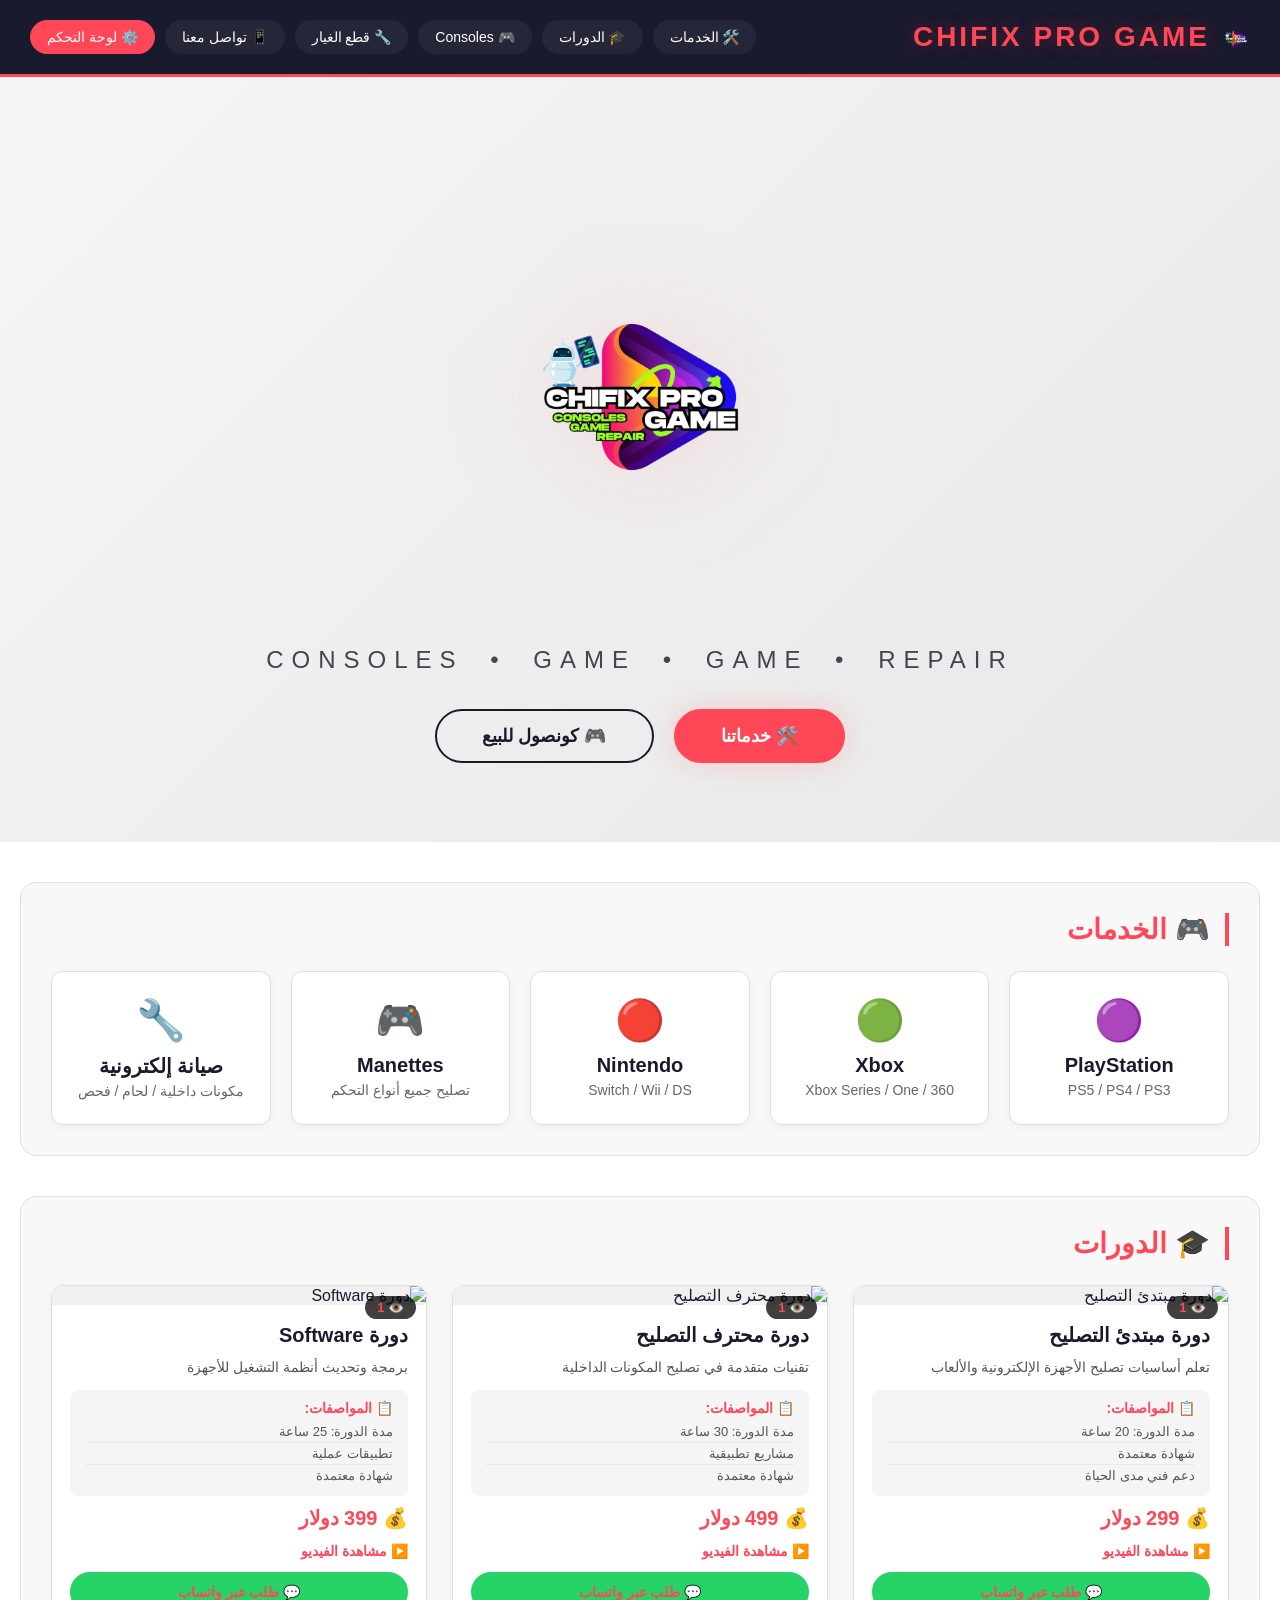
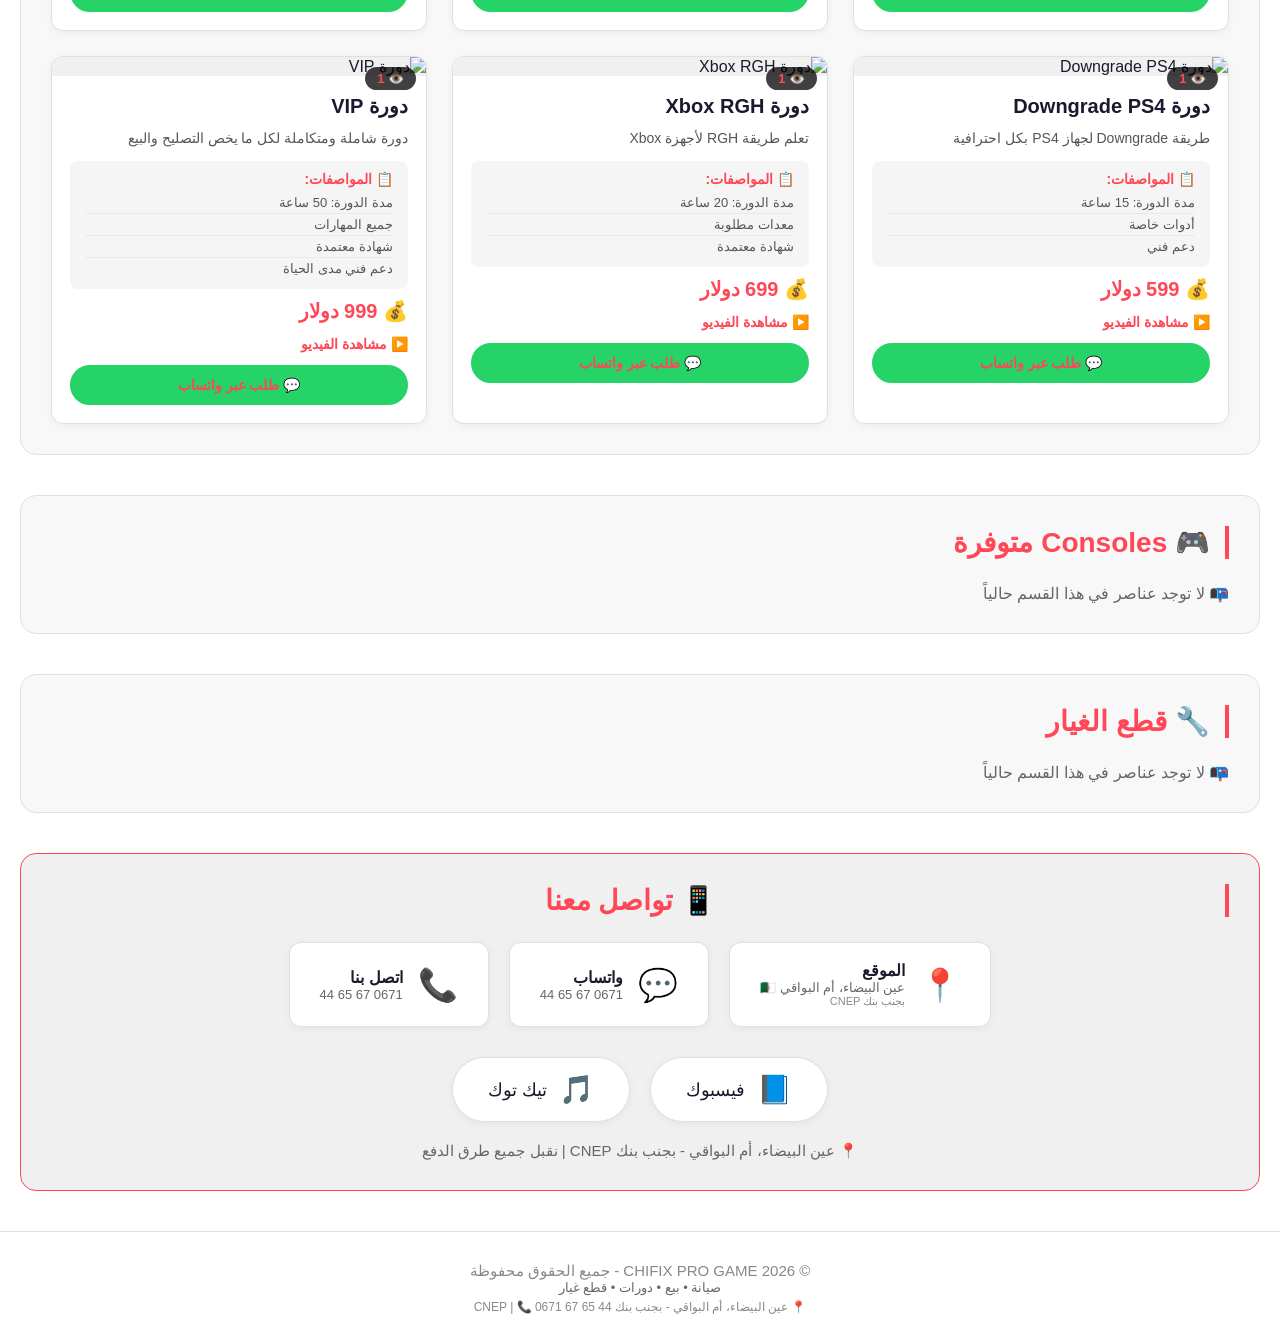
==== index.html @ ca653356 "Add files via upload" ====
<!DOCTYPE html>
<html lang="ar" dir="rtl">
<head>
    <meta charset="UTF-8" />
    <meta name="viewport" content="width=device-width, initial-scale=1.0" />
    <title>CHIFIX PRO GAME</title>
    <link rel="stylesheet" href="style.css" />
</head>
<body>

    <!-- ====== الهيدر ====== -->
    <header>
        <div class="header-container">
            <div class="logo">
                <img src="photo_2026-08-10_23-51-14.png" alt="CHIFIX PRO GAME" class="logo-img" />
                <span class="logo-text">CHIFIX PRO GAME</span>
            </div>
            <nav>
                <a href="#services">🛠️ الخدمات</a>
                <a href="#courses">🎓 الدورات</a>
                <a href="#consoles">🎮 Consoles</a>
                <a href="#parts">🔧 قطع الغيار</a>
                <a href="#contact">📱 تواصل معنا</a>
                <a href="admin.html" target="_blank">⚙️ لوحة التحكم</a>
            </nav>
        </div>
    </header>

    <!-- ====== قسم الهيرو (الشعار كبير في المنتصف) ====== -->
    <section class="hero">
        <div class="hero-overlay">
            <img src="photo_2026-08-10_23-51-14.png" alt="CHIFIX PRO GAME" class="hero-logo-large" />
            <p class="hero-subtitle">CONSOLES • GAME • GAME • REPAIR</p>
            <div class="hero-buttons">
                <a href="#services" class="hero-btn primary">🛠️ خدماتنا</a>
                <a href="#consoles" class="hero-btn secondary">🎮 كونصول للبيع</a>
            </div>
        </div>
    </section>

    <!-- ====== 🎮 الخدمات ====== -->
    <section id="services" class="section">
        <h2>🎮 الخدمات</h2>
        <div class="services-grid">
            <div class="service-card">
                <span class="icon">🟣</span>
                <h3>PlayStation</h3>
                <p>PS5 / PS4 / PS3</p>
            </div>
            <div class="service-card">
                <span class="icon">🟢</span>
                <h3>Xbox</h3>
                <p>Xbox Series / One / 360</p>
            </div>
            <div class="service-card">
                <span class="icon">🔴</span>
                <h3>Nintendo</h3>
                <p>Switch / Wii / DS</p>
            </div>
            <div class="service-card">
                <span class="icon">🎮</span>
                <h3>Manettes</h3>
                <p>تصليح جميع أنواع التحكم</p>
            </div>
            <div class="service-card">
                <span class="icon">🔧</span>
                <h3>صيانة إلكترونية</h3>
                <p>مكونات داخلية / لحام / فحص</p>
            </div>
        </div>
    </section>

    <!-- ====== 🎓 الدورات ====== -->
    <section id="courses" class="section">
        <h2>🎓 الدورات</h2>
        <div id="coursesContainer" class="card-grid"></div>
    </section>

    <!-- ====== 🎮 Consoles متوفرة ====== -->
    <section id="consoles" class="section">
        <h2>🎮 Consoles متوفرة</h2>
        <div id="consolesContainer" class="card-grid"></div>
    </section>

    <!-- ====== 🔧 قطع الغيار ====== -->
    <section id="parts" class="section">
        <h2>🔧 قطع الغيار</h2>
        <div id="partsContainer" class="card-grid"></div>
    </section>

    <!-- ====== 📱 تواصل معنا ====== -->
    <section id="contact" class="section contact-section">
        <h2>📱 تواصل معنا</h2>

        <div class="contact-info-grid">
            <a href="https://maps.google.com/maps?q=A%C3%AFn+Be%C3%AFda,+Oum+El+Bouaghi,+Algeria" target="_blank" class="contact-card">
                <span class="contact-icon">📍</span>
                <div>
                    <span style="font-weight:bold;">الموقع</span>
                    <span style="font-size:13px;color:#666;display:block;">عين البيضاء، أم البواقي 🇩🇿</span>
                    <span style="font-size:11px;color:#888;display:block;">بجنب بنك CNEP</span>
                </div>
            </a>

            <a href="https://wa.me/213671676544" target="_blank" class="contact-card whatsapp">
                <span class="contact-icon">💬</span>
                <div>
                    <span style="font-weight:bold;">واتساب</span>
                    <span style="font-size:13px;color:#666;display:block;">0671 67 65 44</span>
                </div>
            </a>

            <a href="tel:0671676544" class="contact-card phone">
                <span class="contact-icon">📞</span>
                <div>
                    <span style="font-weight:bold;">اتصل بنا</span>
                    <span style="font-size:13px;color:#666;display:block;">0671 67 65 44</span>
                </div>
            </a>
        </div>

        <div class="social-grid">
            <a href="https://www.facebook.com/share/198fqwXZd1/?mibextid=wwXIfr" target="_blank" class="social-card facebook">
                <span class="social-icon">📘</span>
                <span>فيسبوك</span>
            </a>
            <a href="https://www.tiktok.com/@chifixprogame" target="_blank" class="social-card tiktok">
                <span class="social-icon">🎵</span>
                <span>تيك توك</span>
            </a>
        </div>

        <p class="contact-note">📍 عين البيضاء، أم البواقي - بجنب بنك CNEP | نقبل جميع طرق الدفع</p>
    </section>

    <!-- ====== الفوتر ====== -->
    <footer>
        <p>© 2026 CHIFIX PRO GAME - جميع الحقوق محفوظة</p>
        <p style="color: #666; font-size: 13px;">صيانة • بيع • دورات • قطع غيار</p>
        <p style="color: #888; font-size: 12px; margin-top: 5px;">📍 عين البيضاء، أم البواقي - بجنب بنك CNEP | 📞 0671 67 65 44</p>
    </footer>

    <script src="script.js"></script>
    <script>
        window.onload = function() {
            addDefaultCourses();
            displayItems('course', 'coursesContainer');
            displayItems('console', 'consolesContainer');
            displayItems('part', 'partsContainer');
        };

        function addDefaultCourses() {
            const data = getData();
            const existingCourses = data.filter(item => item.type === 'course');
            if (existingCourses.length > 0) return;

            const defaultCourses = [
                {
                    id: Date.now() + 1,
                    type: 'course',
                    title: 'دورة مبتدئ التصليح',
                    description: 'تعلم أساسيات تصليح الأجهزة الإلكترونية والألعاب',
                    price: '299',
                    image: 'https://via.placeholder.com/300x200/252540/ff4757?text=مبتدئ+التصليح',
                    video: '#',
                    images: [],
                    specs: ['مدة الدورة: 20 ساعة', 'شهادة معتمدة', 'دعم فني مدى الحياة'],
                    views: 0
                },
                {
                    id: Date.now() + 2,
                    type: 'course',
                    title: 'دورة محترف التصليح',
                    description: 'تقنيات متقدمة في تصليح المكونات الداخلية',
                    price: '499',
                    image: 'https://via.placeholder.com/300x200/252540/ff4757?text=محترف+التصليح',
                    video: '#',
                    images: [],
                    specs: ['مدة الدورة: 30 ساعة', 'مشاريع تطبيقية', 'شهادة معتمدة'],
                    views: 0
                },
                {
                    id: Date.now() + 3,
                    type: 'course',
                    title: 'دورة Software',
                    description: 'برمجة وتحديث أنظمة التشغيل للأجهزة',
                    price: '399',
                    image: 'https://via.placeholder.com/300x200/252540/ff4757?text=Software',
                    video: '#',
                    images: [],
                    specs: ['مدة الدورة: 25 ساعة', 'تطبيقات عملية', 'شهادة معتمدة'],
                    views: 0
                },
                {
                    id: Date.now() + 4,
                    type: 'course',
                    title: 'دورة Downgrade PS4',
                    description: 'طريقة Downgrade لجهاز PS4 بكل احترافية',
                    price: '599',
                    image: 'https://via.placeholder.com/300x200/252540/ff4757?text=Downgrade+PS4',
                    video: '#',
                    images: [],
                    specs: ['مدة الدورة: 15 ساعة', 'أدوات خاصة', 'دعم فني'],
                    views: 0
                },
                {
                    id: Date.now() + 5,
                    type: 'course',
                    title: 'دورة Xbox RGH',
                    description: 'تعلم طريقة RGH لأجهزة Xbox',
                    price: '699',
                    image: 'https://via.placeholder.com/300x200/252540/ff4757?text=Xbox+RGH',
                    video: '#',
                    images: [],
                    specs: ['مدة الدورة: 20 ساعة', 'معدات مطلوبة', 'شهادة معتمدة'],
                    views: 0
                },
                {
                    id: Date.now() + 6,
                    type: 'course',
                    title: 'دورة VIP',
                    description: 'دورة شاملة ومتكاملة لكل ما يخص التصليح والبيع',
                    price: '999',
                    image: 'https://via.placeholder.com/300x200/252540/ff4757?text=VIP',
                    video: '#',
                    images: [],
                    specs: ['مدة الدورة: 50 ساعة', 'جميع المهارات', 'شهادة معتمدة', 'دعم فني مدى الحياة'],
                    views: 0
                }
            ];

            defaultCourses.forEach(course => {
                data.push(course);
            });
            saveData(data);
        }
    </script>

</body>
</html>
---- style.css ----
* {
    margin: 0;
    padding: 0;
    box-sizing: border-box;
    font-family: 'Segoe UI', Tahoma, Geneva, Verdana, sans-serif;
}

body {
    background: #ffffff;
    color: #1a1a2e;
}

/* ===== الهيدر ===== */
header {
    background: #1a1a2e;
    padding: 12px 30px;
    border-bottom: 3px solid #ff4757;
    position: sticky;
    top: 0;
    z-index: 1000;
}

.header-container {
    display: flex;
    justify-content: space-between;
    align-items: center;
    flex-wrap: wrap;
    max-width: 1400px;
    margin: 0 auto;
}

.logo {
    display: flex;
    align-items: center;
    gap: 12px;
}

.logo-img {
    height: 50px;
    width: auto;
    object-fit: contain;
    background: transparent;
}

.logo-text {
    font-size: 28px;
    font-weight: 900;
    color: #ff4757;
    text-shadow: 
        0 0 20px rgba(255, 71, 87, 0.3),
        0 0 40px rgba(255, 71, 87, 0.1);
    letter-spacing: 3px;
    transition: 0.3s;
}

.logo-text:hover {
    text-shadow: 
        0 0 30px rgba(255, 71, 87, 0.5),
        0 0 60px rgba(255, 71, 87, 0.2);
    transform: scale(1.05);
}

header nav {
    display: flex;
    gap: 10px;
    flex-wrap: wrap;
}

header nav a {
    color: #fff;
    text-decoration: none;
    padding: 8px 16px;
    border-radius: 30px;
    transition: 0.3s;
    font-size: 14px;
    background: rgba(255,255,255,0.05);
    border: 1px solid transparent;
}

header nav a:hover {
    background: #ff4757;
    transform: translateY(-2px);
    border-color: #ff4757;
    box-shadow: 0 0 20px rgba(255, 71, 87, 0.3);
}

header nav a:last-child {
    background: #ff4757;
    border: 1px solid #ff4757;
}

header nav a:last-child:hover {
    background: #e8354a;
    box-shadow: 0 0 30px rgba(255, 71, 87, 0.5);
}

/* ===== قسم الهيرو (الشعار كبير) ===== */
.hero {
    min-height: 85vh;
    background: linear-gradient(135deg, #f5f5f5, #e8e8e8);
    display: flex;
    align-items: center;
    justify-content: center;
    text-align: center;
    padding: 60px 20px;
}

.hero-overlay {
    max-width: 1000px;
    width: 100%;
}

/* ===== الشعار الكبير في المنتصف ===== */
.hero-logo-large {
    max-width: 70%;
    height: auto;
    max-height: 450px;
    object-fit: contain;
    background: transparent;
    filter: drop-shadow(0 0 60px rgba(255, 71, 87, 0.15));
    margin-bottom: 20px;
    transition: 0.3s;
}

.hero-logo-large:hover {
    transform: scale(1.02);
    filter: drop-shadow(0 0 80px rgba(255, 71, 87, 0.25));
}

.hero-subtitle {
    color: #1a1a2e;
    font-size: 24px;
    letter-spacing: 8px;
    margin: 15px 0 35px;
    opacity: 0.8;
    word-spacing: 12px;
}

.hero-buttons {
    display: flex;
    justify-content: center;
    gap: 20px;
    flex-wrap: wrap;
}

.hero-btn {
    padding: 14px 45px;
    border-radius: 50px;
    text-decoration: none;
    font-size: 18px;
    font-weight: bold;
    transition: 0.3s;
    display: inline-block;
}

.hero-btn.primary {
    background: #ff4757;
    color: #fff;
    border: 2px solid #ff4757;
    box-shadow: 0 0 30px rgba(255, 71, 87, 0.2);
}

.hero-btn.primary:hover {
    background: transparent;
    color: #ff4757;
    transform: scale(1.05);
    box-shadow: 0 0 50px rgba(255, 71, 87, 0.3);
}

.hero-btn.secondary {
    background: transparent;
    color: #1a1a2e;
    border: 2px solid #1a1a2e;
}

.hero-btn.secondary:hover {
    background: #1a1a2e;
    color: #fff;
    border-color: #1a1a2e;
    transform: scale(1.05);
}

/* ===== الأقسام ===== */
.section {
    margin: 40px 20px;
    padding: 30px;
    background: #f8f8f8;
    border-radius: 16px;
    border: 1px solid #e0e0e0;
}

.section h2 {
    color: #ff4757;
    font-size: 28px;
    margin-bottom: 25px;
    border-right: 4px solid #ff4757;
    padding-right: 15px;
}

/* ===== خدمات التصليح ===== */
.services-grid {
    display: grid;
    grid-template-columns: repeat(auto-fill, minmax(200px, 1fr));
    gap: 20px;
}

.service-card {
    background: #ffffff;
    padding: 25px 20px;
    text-align: center;
    border-radius: 12px;
    border: 1px solid #e0e0e0;
    transition: 0.3s;
    box-shadow: 0 2px 8px rgba(0,0,0,0.05);
}

.service-card:hover {
    transform: translateY(-5px);
    border-color: #ff4757;
    box-shadow: 0 8px 25px rgba(255, 71, 87, 0.12);
}

.service-card .icon {
    font-size: 40px;
    display: block;
    margin-bottom: 10px;
}

.service-card h3 {
    color: #1a1a2e;
    font-size: 20px;
    margin-bottom: 5px;
}

.service-card p {
    color: #666;
    font-size: 14px;
}

/* ===== بطاقات المنتجات ===== */
.card-grid {
    display: grid;
    grid-template-columns: repeat(auto-fill, minmax(280px, 1fr));
    gap: 25px;
}

.card {
    background: #ffffff;
    border-radius: 12px;
    overflow: hidden;
    transition: 0.3s;
    border: 1px solid #e0e0e0;
    box-shadow: 0 2px 8px rgba(0,0,0,0.05);
}

.card:hover {
    transform: translateY(-5px);
    box-shadow: 0 8px 30px rgba(255, 71, 87, 0.12);
    border-color: #ff4757;
}

.card .card-image {
    position: relative;
    background: #f0f0f0;
}

.card img {
    width: 100%;
    height: 220px;
    object-fit: cover;
}

.card .view-count {
    position: absolute;
    top: 10px;
    right: 10px;
    background: rgba(0,0,0,0.75);
    color: #ff4757;
    padding: 4px 12px;
    border-radius: 20px;
    font-size: 13px;
    font-weight: bold;
}

.thumbnails {
    display: flex;
    gap: 5px;
    padding: 10px;
    overflow-x: auto;
    background: rgba(0,0,0,0.05);
}

.thumbnails .thumb {
    width: 60px;
    height: 60px;
    object-fit: cover;
    border-radius: 6px;
    cursor: pointer;
    border: 2px solid transparent;
    transition: 0.3s;
    flex-shrink: 0;
}

.thumbnails .thumb:hover {
    border-color: #ff4757;
    transform: scale(1.05);
}

.card .content {
    padding: 18px;
}

.card .content h3 {
    color: #1a1a2e;
    font-size: 20px;
    margin-bottom: 8px;
}

.card .content .description {
    color: #555;
    font-size: 14px;
    line-height: 1.8;
    margin-bottom: 10px;
}

.specs {
    background: #f5f5f5;
    padding: 10px 15px;
    border-radius: 8px;
    margin: 10px 0;
}

.specs h4 {
    color: #ff4757;
    font-size: 14px;
    margin-bottom: 5px;
}

.specs ul {
    list-style: none;
    padding: 0;
    margin: 0;
}

.specs ul li {
    color: #555;
    font-size: 13px;
    padding: 3px 0;
    border-bottom: 1px solid rgba(0,0,0,0.05);
}

.specs ul li:last-child {
    border-bottom: none;
}

.card .content .price {
    color: #ff4757;
    font-size: 20px;
    font-weight: bold;
    display: block;
    margin: 8px 0;
}

.card .content .status {
    display: inline-block;
    padding: 4px 14px;
    border-radius: 20px;
    font-size: 13px;
    font-weight: bold;
}

.status.available {
    background: #d4edda;
    color: #155724;
}

.status.sold {
    background: #f8d7da;
    color: #721c24;
}

.card .content a {
    color: #ff4757;
    text-decoration: none;
    display: inline-block;
    margin-top: 5px;
    font-size: 14px;
}

.card .content a:hover {
    text-decoration: underline;
}

.video-link {
    display: inline-block;
    margin: 8px 0;
    color: #ff4757;
    text-decoration: none;
    font-size: 14px;
    font-weight: bold;
}

.video-link:hover {
    text-decoration: underline;
}

/* ===== زر واتساب ===== */
.whatsapp-btn {
    display: inline-block;
    margin-top: 12px;
    padding: 10px 20px;
    background: #25D366;
    color: #fff;
    border-radius: 30px;
    text-decoration: none;
    font-size: 14px;
    font-weight: bold;
    transition: 0.3s;
    border: 2px solid #25D366;
    width: 100%;
    text-align: center;
    box-sizing: border-box;
}

.whatsapp-btn:hover {
    background: transparent;
    color: #25D366;
    transform: scale(1.02);
    box-shadow: 0 0 30px rgba(37, 211, 102, 0.2);
}

/* ===== Lightbox ===== */
.lightbox-overlay {
    position: fixed;
    top: 0;
    left: 0;
    width: 100%;
    height: 100%;
    background: rgba(0,0,0,0.9);
    z-index: 9999;
    display: flex;
    align-items: center;
    justify-content: center;
    cursor: pointer;
    animation: fadeIn 0.3s;
}

.lightbox-overlay .lightbox-image {
    max-width: 90%;
    max-height: 90%;
    object-fit: contain;
    border-radius: 8px;
    box-shadow: 0 0 50px rgba(255,71,87,0.3);
}

.lightbox-overlay .close-lightbox {
    position: absolute;
    top: 20px;
    right: 30px;
    color: #fff;
    font-size: 40px;
    font-weight: bold;
    cursor: pointer;
    transition: 0.3s;
}

.lightbox-overlay .close-lightbox:hover {
    color: #ff4757;
    transform: rotate(90deg);
}

@keyframes fadeIn {
    from { opacity: 0; }
    to { opacity: 1; }
}

/* ===== قسم التواصل ===== */
.contact-section {
    background: #f0f0f0;
    text-align: center;
    border-color: #ff4757;
}

.contact-info-grid {
    display: flex;
    justify-content: center;
    gap: 20px;
    flex-wrap: wrap;
    margin-bottom: 30px;
}

.contact-card {
    background: #ffffff;
    padding: 18px 30px;
    border-radius: 12px;
    text-decoration: none;
    color: #1a1a2e;
    transition: 0.3s;
    border: 1px solid #e0e0e0;
    display: flex;
    align-items: center;
    gap: 15px;
    min-width: 200px;
    text-align: right;
    box-shadow: 0 2px 8px rgba(0,0,0,0.05);
}

.contact-card:hover {
    transform: translateY(-5px);
    border-color: #ff4757;
    box-shadow: 0 8px 25px rgba(255, 71, 87, 0.12);
}

.contact-card.whatsapp:hover {
    border-color: #25D366;
    box-shadow: 0 8px 25px rgba(37, 211, 102, 0.12);
}

.contact-card.phone:hover {
    border-color: #1DA1F2;
    box-shadow: 0 8px 25px rgba(29, 161, 242, 0.12);
}

.contact-icon {
    font-size: 32px;
}

.social-grid {
    display: flex;
    justify-content: center;
    gap: 20px;
    flex-wrap: wrap;
    margin: 20px 0;
}

.social-card {
    background: #ffffff;
    padding: 15px 35px;
    border-radius: 50px;
    text-decoration: none;
    color: #1a1a2e;
    transition: 0.3s;
    border: 1px solid #e0e0e0;
    display: flex;
    align-items: center;
    gap: 12px;
    font-size: 18px;
    box-shadow: 0 2px 8px rgba(0,0,0,0.05);
}

.social-card:hover {
    transform: translateY(-5px);
    border-color: #ff4757;
    box-shadow: 0 8px 25px rgba(255, 71, 87, 0.12);
}

.social-card.facebook:hover {
    border-color: #1877F2;
    box-shadow: 0 8px 25px rgba(24, 119, 242, 0.12);
}

.social-card.tiktok:hover {
    border-color: #00f2ea;
    box-shadow: 0 8px 25px rgba(0, 242, 234, 0.12);
}

.social-icon {
    font-size: 28px;
}

.contact-note {
    color: #666;
    font-size: 15px;
    margin-top: 20px;
}

/* ===== الفوتر ===== */
footer {
    text-align: center;
    padding: 30px 20px;
    border-top: 1px solid #e0e0e0;
    margin-top: 30px;
}

footer p {
    color: #888;
    font-size: 15px;
}

/* ===== استجابة للشاشات الصغيرة ===== */
@media (max-width: 768px) {
    .header-container {
        flex-direction: column;
        gap: 10px;
    }
    
    .logo-text {
        font-size: 20px;
        letter-spacing: 2px;
    }
    
    .logo-img {
        height: 35px;
    }
    
    .hero-logo-large {
        max-width: 95%;
        max-height: 250px;
    }
    
    .hero-subtitle {
        font-size: 16px;
        letter-spacing: 4px;
    }
    
    .hero-btn {
        padding: 12px 25px;
        font-size: 15px;
    }
    
    .section {
        margin: 20px 10px;
        padding: 20px 15px;
    }
    
    .section h2 {
        font-size: 22px;
    }
    
    .contact-info-grid {
        flex-direction: column;
        align-items: center;
    }
    
    .contact-card {
        width: 100%;
        max-width: 300px;
        justify-content: center;
    }
    
    .social-grid {
        flex-direction: column;
        align-items: center;
    }
    
    .social-card {
        width: 100%;
        max-width: 250px;
        justify-content: center;
    }

    .card-grid {
        grid-template-columns: 1fr;
    }
}

/* ===== ألوان النصوص في الأقسام البيضاء ===== */
.section p {
    color: #333;
}

.section .service-card p {
    color: #666;
}

.section .service-card h3 {
    color: #1a1a2e;
}

.contact-section .contact-note {
    color: #666;
}
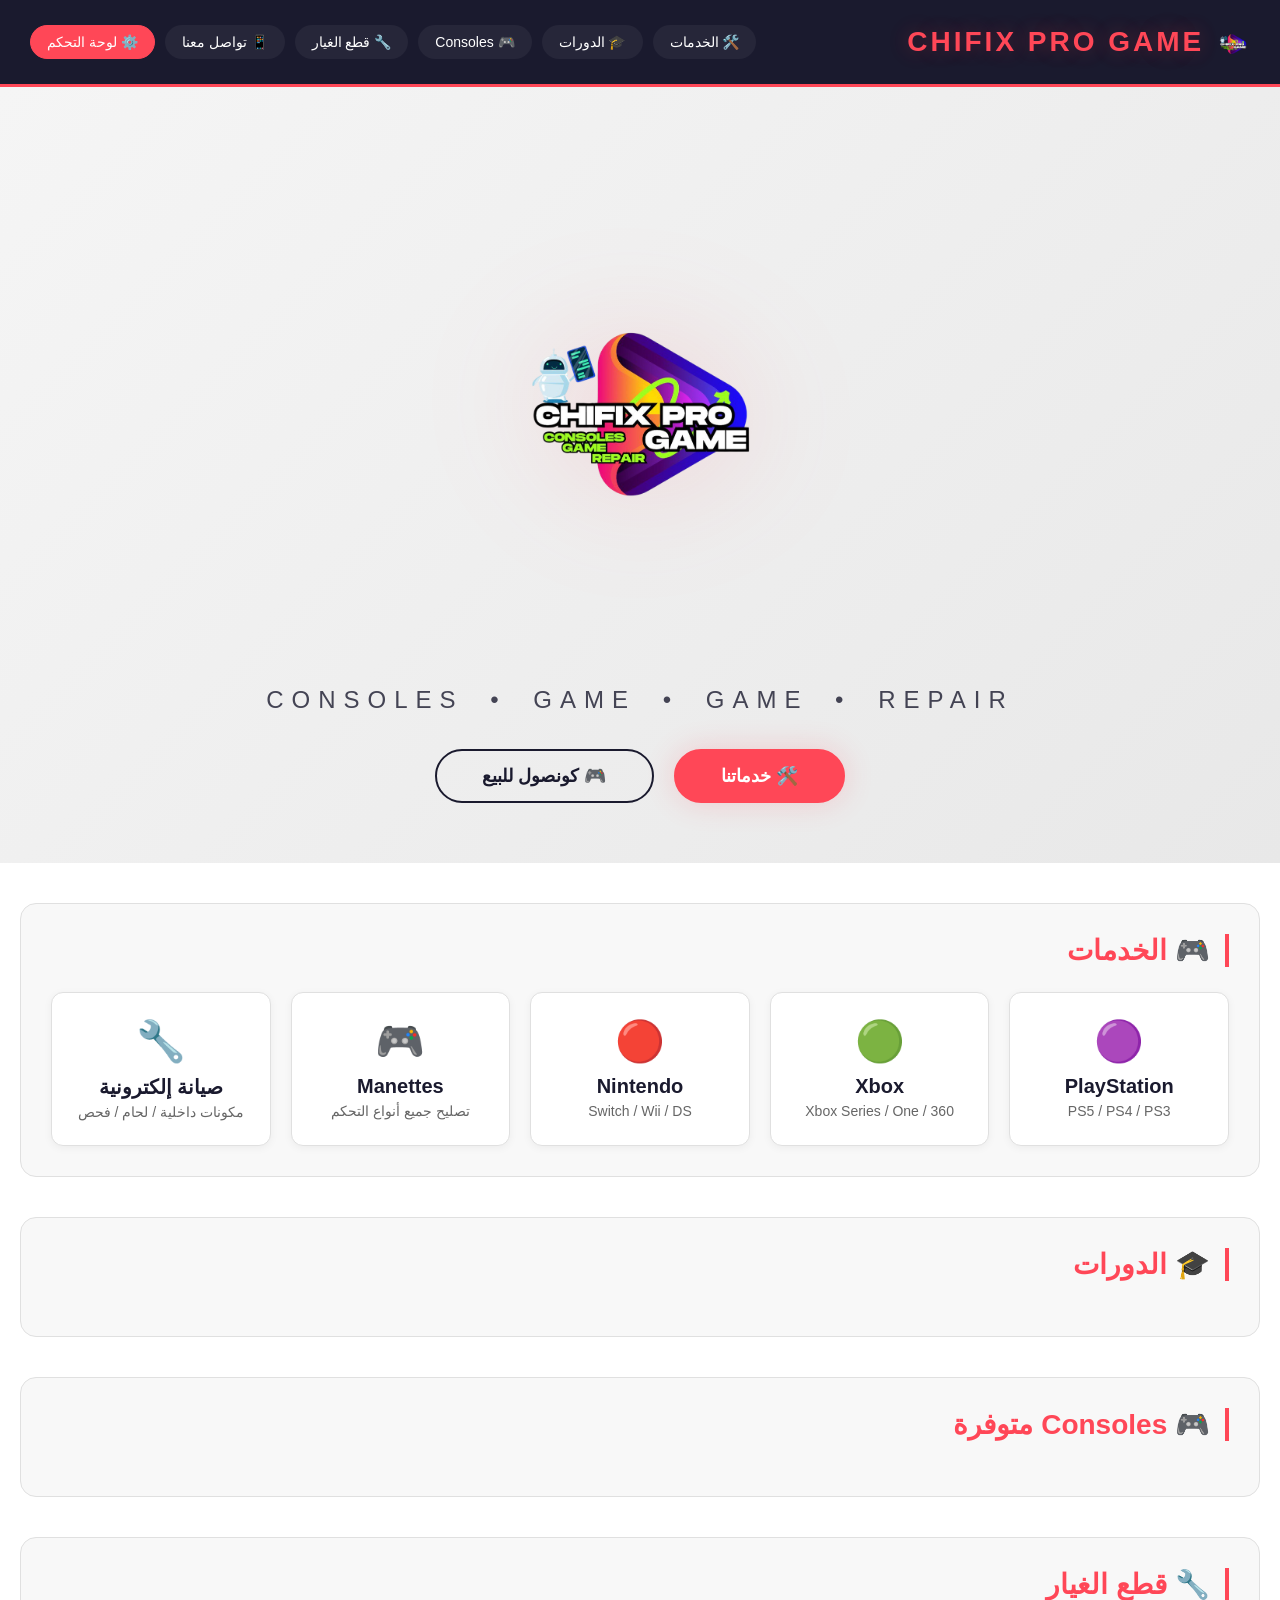
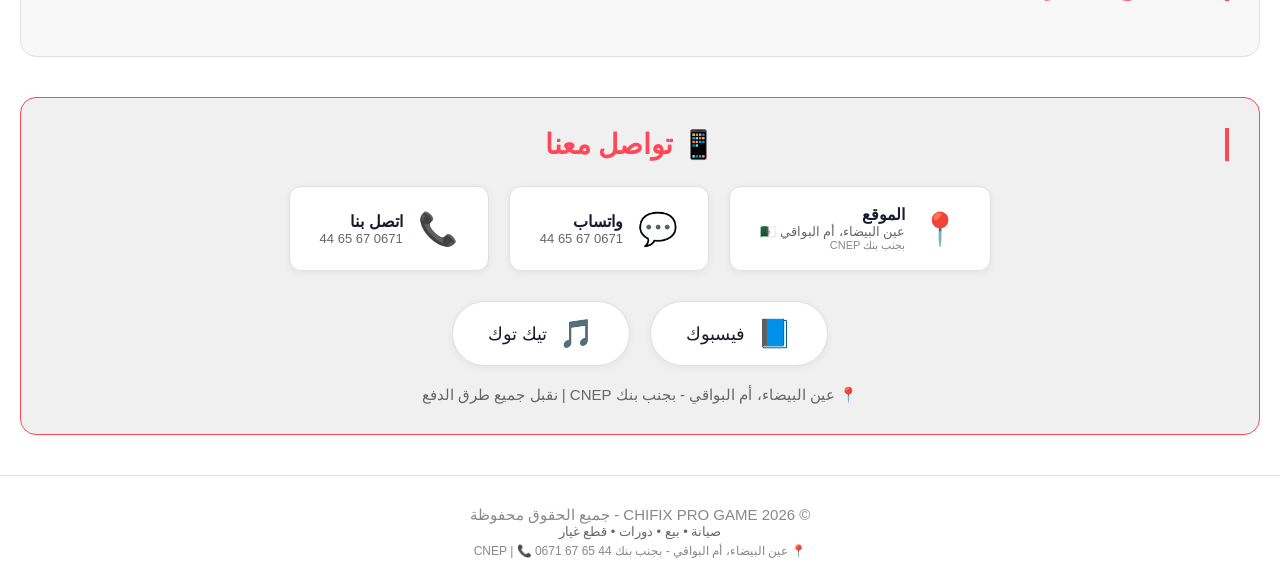
==== commit 859989bc: "Add ratings and average rating to courses" ====
--- a/index.html
+++ b/index.html
@@ -165,7 +165,10 @@
                     video: '#',
                     images: [],
                     specs: ['مدة الدورة: 20 ساعة', 'شهادة معتمدة', 'دعم فني مدى الحياة'],
-                    views: 0
+                    views: 0,
+                    ratings: [],
+                    averageRating: 0,
+                    totalRatings: 0
                 },
                 {
                     id: Date.now() + 2,
@@ -177,7 +180,10 @@
                     video: '#',
                     images: [],
                     specs: ['مدة الدورة: 30 ساعة', 'مشاريع تطبيقية', 'شهادة معتمدة'],
-                    views: 0
+                    views: 0,
+                    ratings: [],
+                    averageRating: 0,
+                    totalRatings: 0
                 },
                 {
                     id: Date.now() + 3,
@@ -189,7 +195,10 @@
                     video: '#',
                     images: [],
                     specs: ['مدة الدورة: 25 ساعة', 'تطبيقات عملية', 'شهادة معتمدة'],
-                    views: 0
+                    views: 0,
+                    ratings: [],
+                    averageRating: 0,
+                    totalRatings: 0
                 },
                 {
                     id: Date.now() + 4,
@@ -201,7 +210,10 @@
                     video: '#',
                     images: [],
                     specs: ['مدة الدورة: 15 ساعة', 'أدوات خاصة', 'دعم فني'],
-                    views: 0
+                    views: 0,
+                    ratings: [],
+                    averageRating: 0,
+                    totalRatings: 0
                 },
                 {
                     id: Date.now() + 5,
@@ -213,7 +225,10 @@
                     video: '#',
                     images: [],
                     specs: ['مدة الدورة: 20 ساعة', 'معدات مطلوبة', 'شهادة معتمدة'],
-                    views: 0
+                    views: 0,
+                    ratings: [],
+                    averageRating: 0,
+                    totalRatings: 0
                 },
                 {
                     id: Date.now() + 6,
@@ -225,7 +240,10 @@
                     video: '#',
                     images: [],
                     specs: ['مدة الدورة: 50 ساعة', 'جميع المهارات', 'شهادة معتمدة', 'دعم فني مدى الحياة'],
-                    views: 0
+                    views: 0,
+                    ratings: [],
+                    averageRating: 0,
+                    totalRatings: 0
                 }
             ];
 
--- a/style.css
+++ b/style.css
@@ -35,8 +35,9 @@
     gap: 12px;
 }
 
+/* ===== الشعار في الهيدر (جنب الاسم) ===== */
 .logo-img {
-    height: 50px;
+    height: 60px;  /* تم التكبير من 50px إلى 60px */
     width: auto;
     object-fit: contain;
     background: transparent;
@@ -94,7 +95,7 @@
     box-shadow: 0 0 30px rgba(255, 71, 87, 0.5);
 }
 
-/* ===== قسم الهيرو (الشعار كبير) ===== */
+/* ===== قسم الهيرو (الشعار كبير في المنتصف) ===== */
 .hero {
     min-height: 85vh;
     background: linear-gradient(135deg, #f5f5f5, #e8e8e8);
@@ -113,8 +114,9 @@
 /* ===== الشعار الكبير في المنتصف ===== */
 .hero-logo-large {
     max-width: 70%;
+    width: auto;
     height: auto;
-    max-height: 450px;
+    max-height: 500px;  /* تم التكبير */
     object-fit: contain;
     background: transparent;
     filter: drop-shadow(0 0 60px rgba(255, 71, 87, 0.15));
@@ -123,7 +125,7 @@
 }
 
 .hero-logo-large:hover {
-    transform: scale(1.02);
+    transform: scale(1.03);
     filter: drop-shadow(0 0 80px rgba(255, 71, 87, 0.25));
 }
 
@@ -600,12 +602,12 @@
     }
     
     .logo-img {
-        height: 35px;
+        height: 40px;  /* تم التعديل للشاشات الصغيرة */
     }
     
     .hero-logo-large {
         max-width: 95%;
-        max-height: 250px;
+        max-height: 280px;  /* تم التعديل للشاشات الصغيرة */
     }
     
     .hero-subtitle {
@@ -653,20 +655,3 @@
         grid-template-columns: 1fr;
     }
 }
-
-/* ===== ألوان النصوص في الأقسام البيضاء ===== */
-.section p {
-    color: #333;
-}
-
-.section .service-card p {
-    color: #666;
-}
-
-.section .service-card h3 {
-    color: #1a1a2e;
-}
-
-.contact-section .contact-note {
-    color: #666;
-}
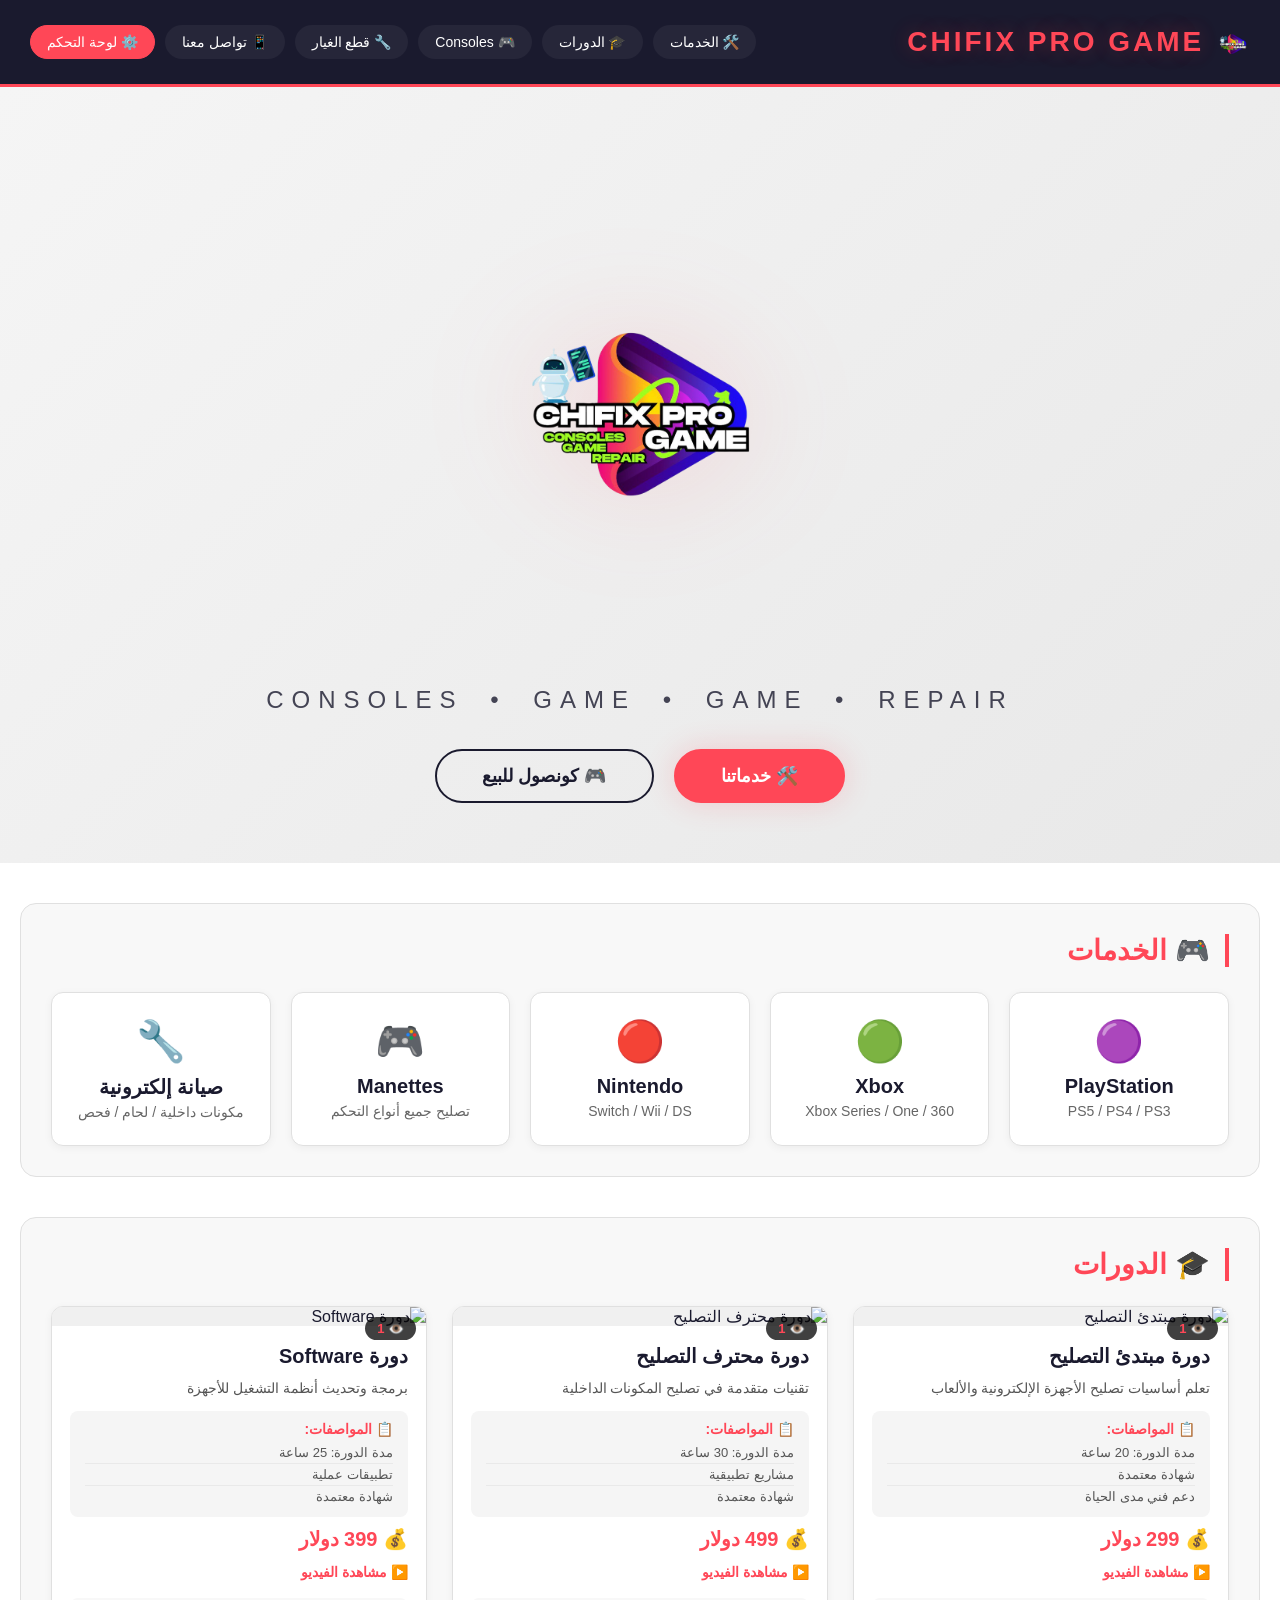
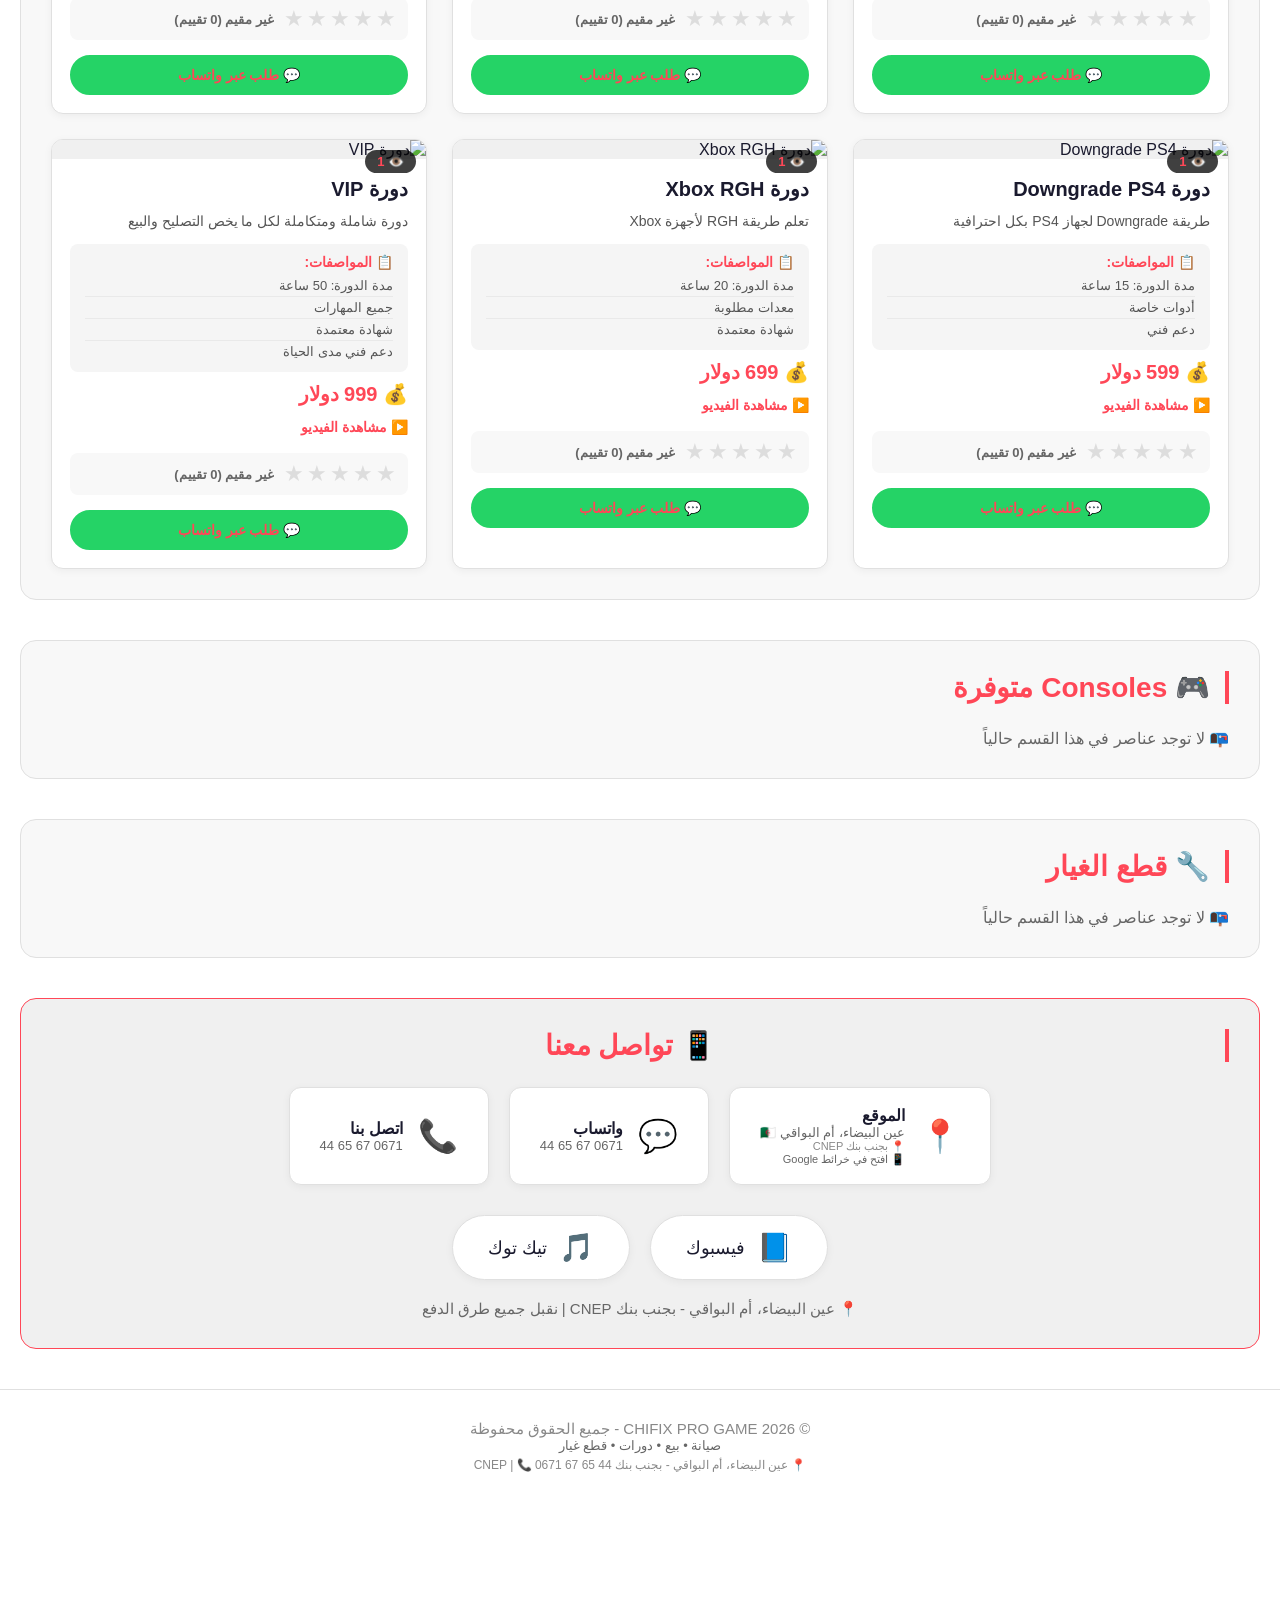
==== commit 2fd3bdda: "Update index.html" ====
--- a/index.html
+++ b/index.html
@@ -93,15 +93,18 @@
         <h2>📱 تواصل معنا</h2>
 
         <div class="contact-info-grid">
-            <a href="https://maps.google.com/maps?q=A%C3%AFn+Be%C3%AFda,+Oum+El+Bouaghi,+Algeria" target="_blank" class="contact-card">
+            <!-- ====== بطاقة الموقع - الرابط الجديد ====== -->
+            <a href="https://www.google.com/maps/place/CHIFIX+PRO+GAME/@35.7964,7.3924,17z" target="_blank" class="contact-card">
                 <span class="contact-icon">📍</span>
                 <div>
                     <span style="font-weight:bold;">الموقع</span>
                     <span style="font-size:13px;color:#666;display:block;">عين البيضاء، أم البواقي 🇩🇿</span>
-                    <span style="font-size:11px;color:#888;display:block;">بجنب بنك CNEP</span>
+                    <span style="font-size:11px;color:#888;display:block;">📍 بجنب بنك CNEP</span>
+                    <span style="font-size:11px;color:#666;display:block;">📱 افتح في خرائط Google</span>
                 </div>
             </a>
 
+            <!-- ====== بطاقة واتساب ====== -->
             <a href="https://wa.me/213671676544" target="_blank" class="contact-card whatsapp">
                 <span class="contact-icon">💬</span>
                 <div>
@@ -110,6 +113,7 @@
                 </div>
             </a>
 
+            <!-- ====== بطاقة اتصال ====== -->
             <a href="tel:0671676544" class="contact-card phone">
                 <span class="contact-icon">📞</span>
                 <div>
@@ -119,6 +123,7 @@
             </a>
         </div>
 
+        <!-- ====== وسائل التواصل الاجتماعي ====== -->
         <div class="social-grid">
             <a href="https://www.facebook.com/share/198fqwXZd1/?mibextid=wwXIfr" target="_blank" class="social-card facebook">
                 <span class="social-icon">📘</span>
--- a/style.css
+++ b/style.css
@@ -35,9 +35,9 @@
     gap: 12px;
 }
 
-/* ===== الشعار في الهيدر (جنب الاسم) ===== */
+/* ===== الشعار في الهيدر ===== */
 .logo-img {
-    height: 60px;  /* تم التكبير من 50px إلى 60px */
+    height: 60px;
     width: auto;
     object-fit: contain;
     background: transparent;
@@ -95,7 +95,7 @@
     box-shadow: 0 0 30px rgba(255, 71, 87, 0.5);
 }
 
-/* ===== قسم الهيرو (الشعار كبير في المنتصف) ===== */
+/* ===== قسم الهيرو ===== */
 .hero {
     min-height: 85vh;
     background: linear-gradient(135deg, #f5f5f5, #e8e8e8);
@@ -116,7 +116,7 @@
     max-width: 70%;
     width: auto;
     height: auto;
-    max-height: 500px;  /* تم التكبير */
+    max-height: 500px;
     object-fit: contain;
     background: transparent;
     filter: drop-shadow(0 0 60px rgba(255, 71, 87, 0.15));
@@ -404,6 +404,62 @@
 
 .video-link:hover {
     text-decoration: underline;
+}
+
+/* ===== نظام التقييم (5 نجوم) ===== */
+.rating-section {
+    display: flex;
+    align-items: center;
+    gap: 10px;
+    margin: 10px 0;
+    padding: 8px 12px;
+    background: #f8f8f8;
+    border-radius: 8px;
+    flex-wrap: wrap;
+}
+
+.stars {
+    display: flex;
+    gap: 3px;
+    direction: ltr;
+}
+
+.star {
+    font-size: 22px;
+    cursor: pointer;
+    transition: 0.3s;
+    color: #ddd;
+    user-select: none;
+}
+
+.star.filled {
+    color: #ffc107;
+}
+
+.star.half {
+    color: #ffc107;
+    background: linear-gradient(90deg, #ffc107 50%, #ddd 50%);
+    -webkit-background-clip: text;
+    -webkit-text-fill-color: transparent;
+}
+
+.star.empty {
+    color: #ddd;
+}
+
+.star:hover {
+    transform: scale(1.2);
+    color: #ffc107;
+}
+
+.star.filled:hover {
+    color: #ff9800;
+}
+
+.rating-text {
+    color: #666;
+    font-size: 13px;
+    font-weight: bold;
 }
 
 /* ===== زر واتساب ===== */
@@ -602,12 +658,12 @@
     }
     
     .logo-img {
-        height: 40px;  /* تم التعديل للشاشات الصغيرة */
+        height: 40px;
     }
     
     .hero-logo-large {
         max-width: 95%;
-        max-height: 280px;  /* تم التعديل للشاشات الصغيرة */
+        max-height: 280px;
     }
     
     .hero-subtitle {
@@ -654,4 +710,14 @@
     .card-grid {
         grid-template-columns: 1fr;
     }
-}
+    
+    .star {
+        font-size: 18px;
+    }
+    
+    .rating-section {
+        flex-direction: column;
+        align-items: flex-start;
+        gap: 5px;
+    }
+}
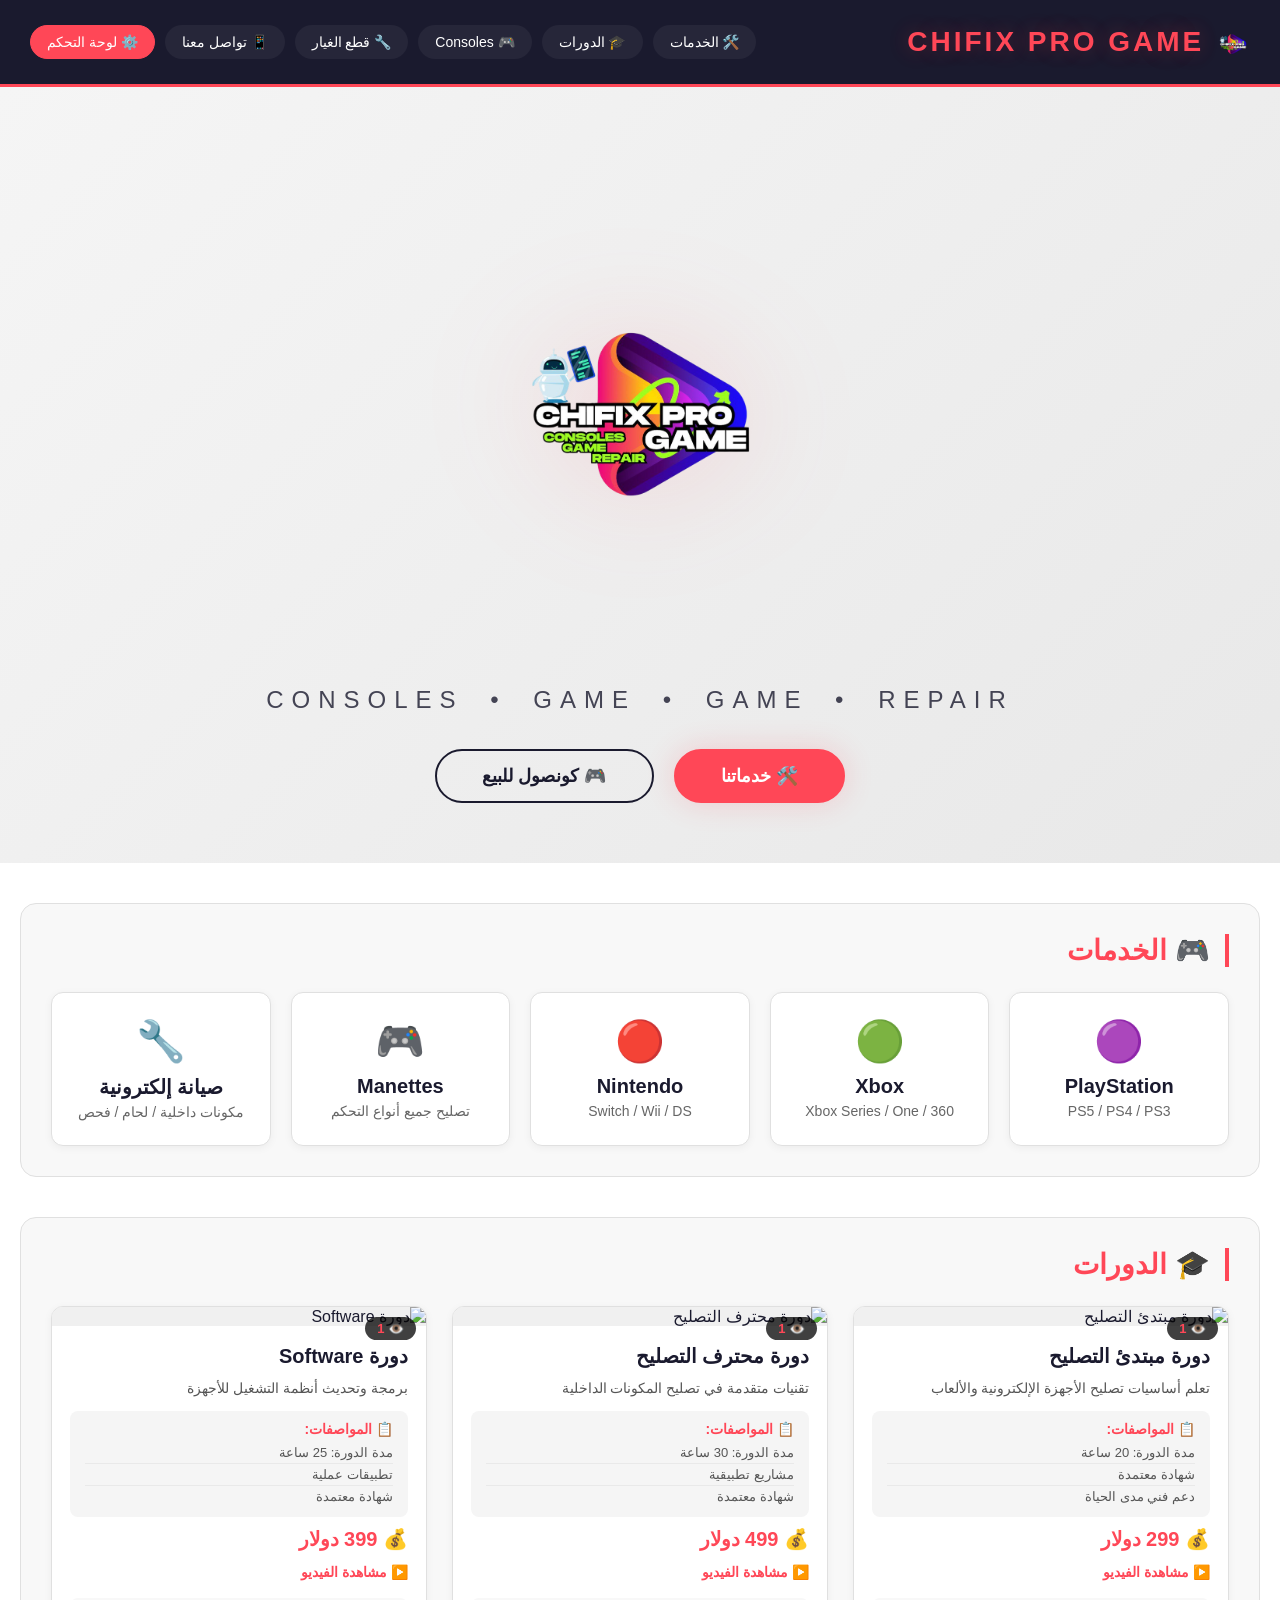
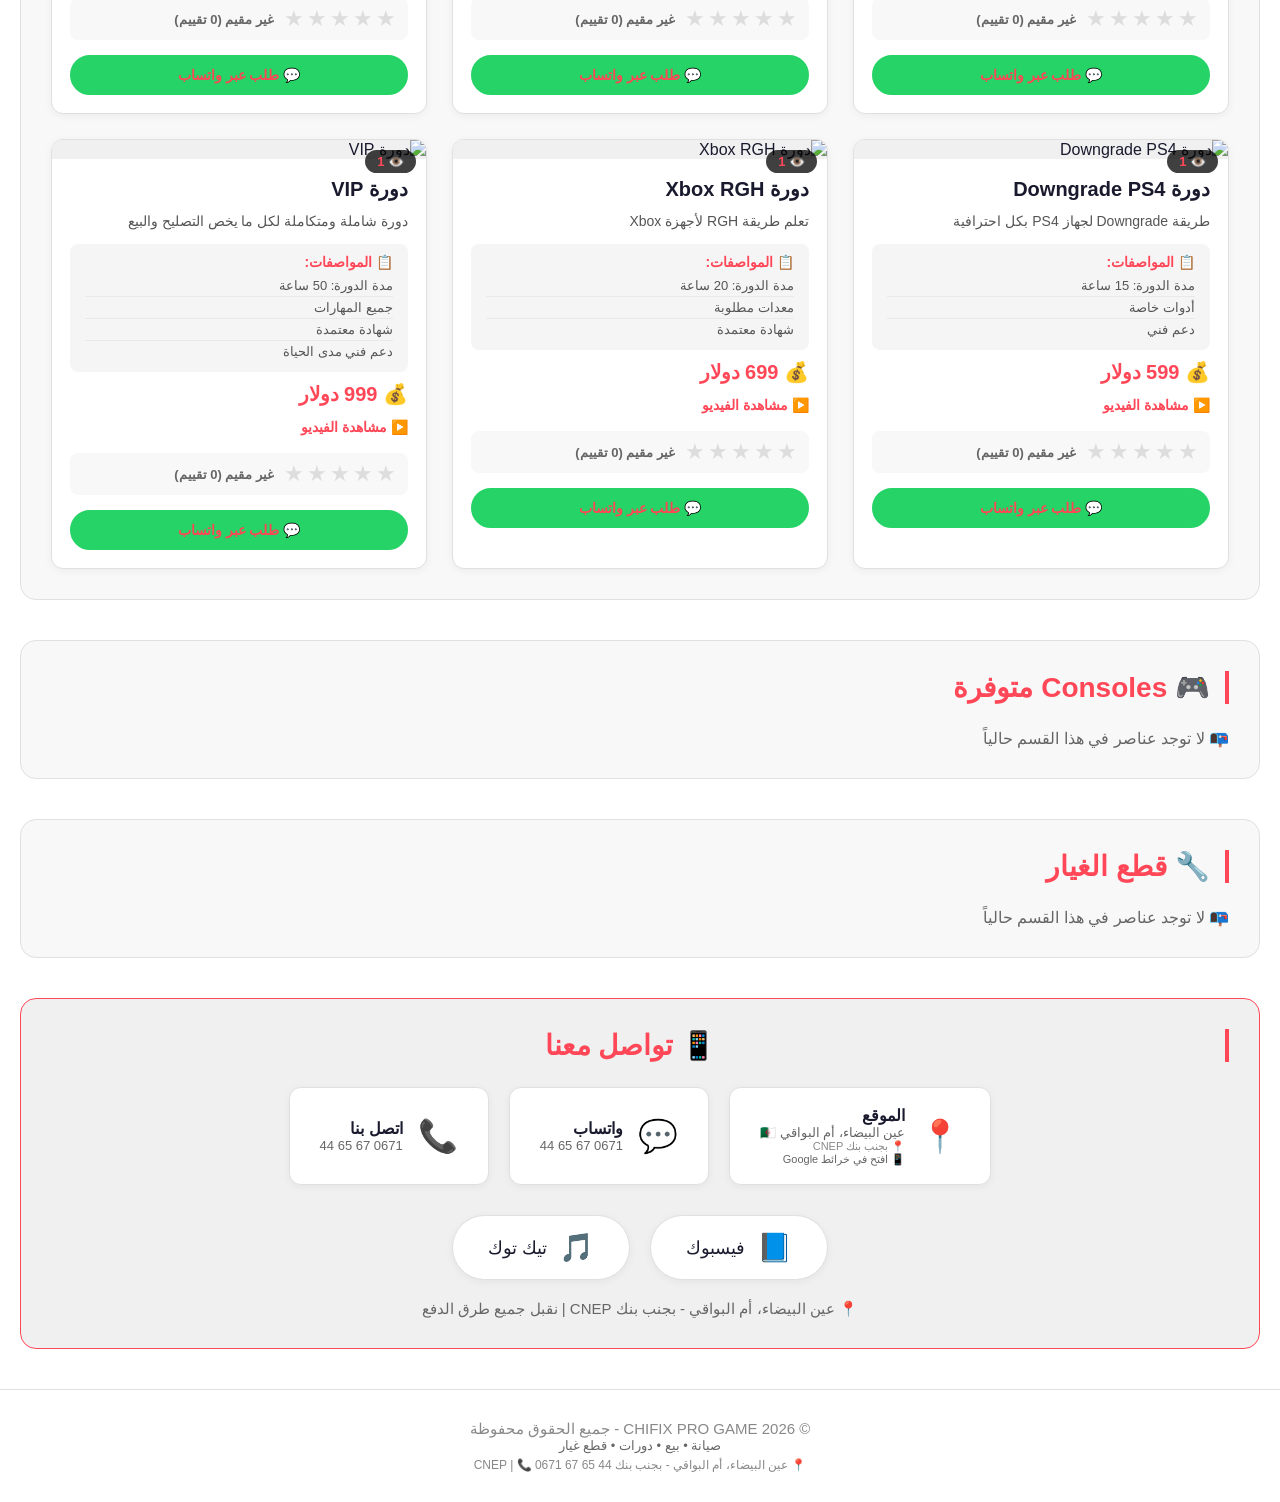
==== commit c8600282: "Update index.html" ====
--- a/index.html
+++ b/index.html
@@ -94,7 +94,7 @@
 
         <div class="contact-info-grid">
             <!-- ====== بطاقة الموقع - الرابط الجديد ====== -->
-            <a href="https://www.google.com/maps/place/CHIFIX+PRO+GAME/@35.7964,7.3924,17z" target="_blank" class="contact-card">
+            <a href="https://maps.app.goo.gl/Rf1w5tAcqwq7KiMt6" target="_blank" class="contact-card">
                 <span class="contact-icon">📍</span>
                 <div>
                     <span style="font-weight:bold;">الموقع</span>
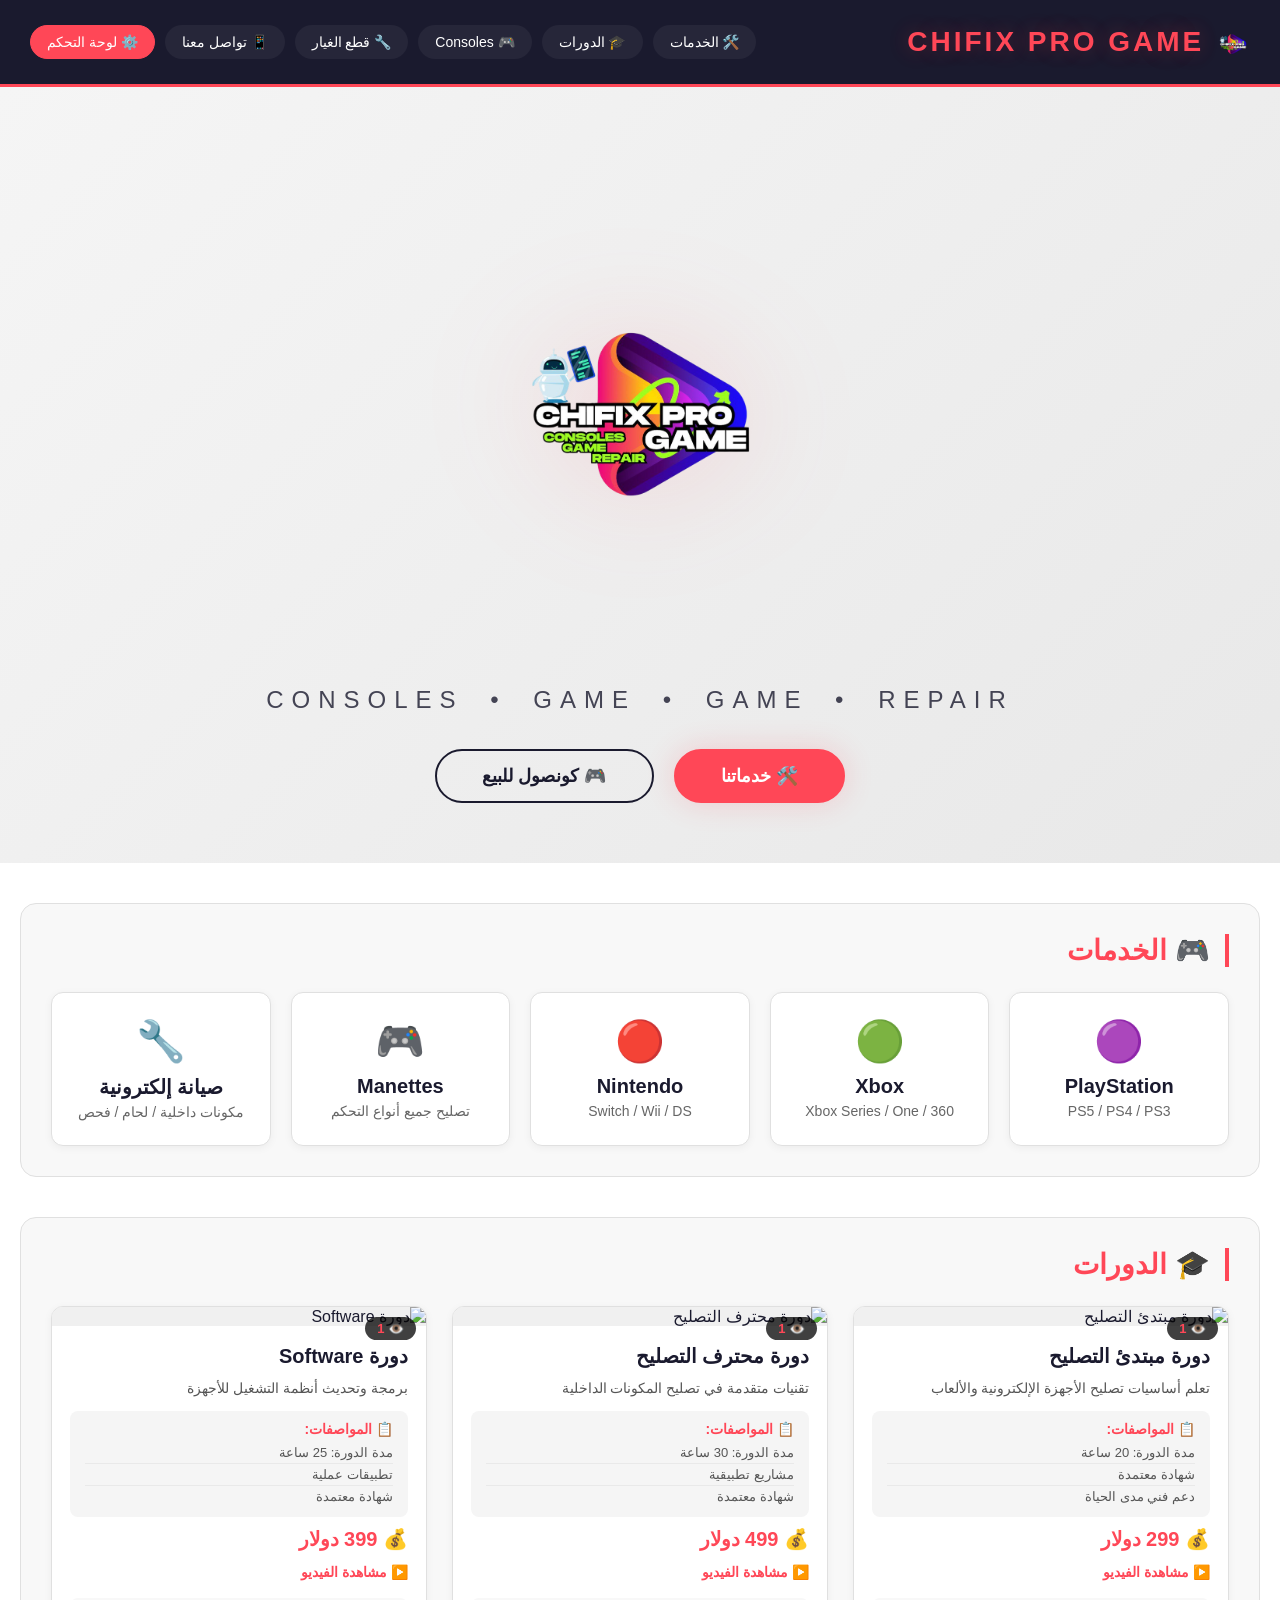
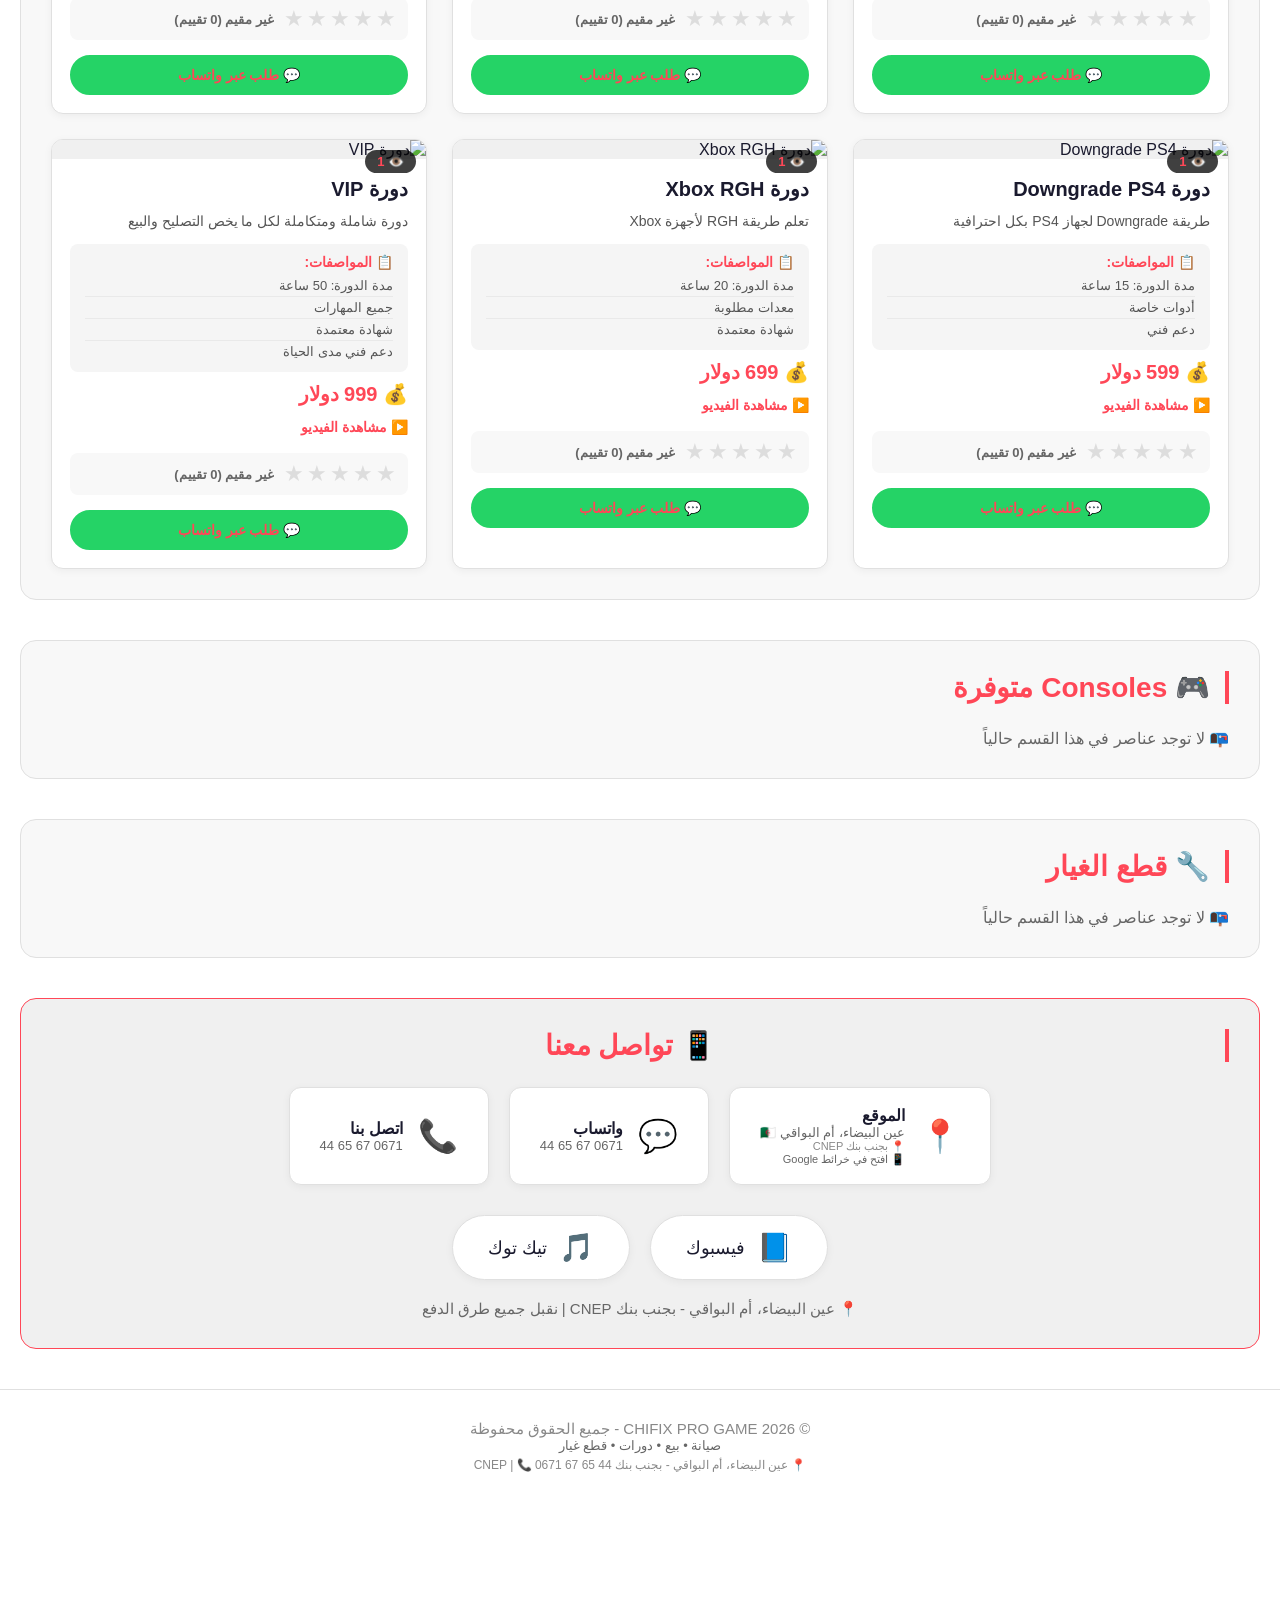
==== commit e8ce0b84: "Refine comments in index.html Updated hero section comment and removed unnecessary comments." ====
--- a/index.html
+++ b/index.html
@@ -26,7 +26,7 @@
         </div>
     </header>
 
-    <!-- ====== قسم الهيرو (الشعار كبير في المنتصف) ====== -->
+    <!-- ====== قسم الهيرو (الشعار كبير جداً في المنتصف) ====== -->
     <section class="hero">
         <div class="hero-overlay">
             <img src="photo_2026-08-10_23-51-14.png" alt="CHIFIX PRO GAME" class="hero-logo-large" />
@@ -93,7 +93,6 @@
         <h2>📱 تواصل معنا</h2>
 
         <div class="contact-info-grid">
-            <!-- ====== بطاقة الموقع - الرابط الجديد ====== -->
             <a href="https://maps.app.goo.gl/Rf1w5tAcqwq7KiMt6" target="_blank" class="contact-card">
                 <span class="contact-icon">📍</span>
                 <div>
@@ -104,7 +103,6 @@
                 </div>
             </a>
 
-            <!-- ====== بطاقة واتساب ====== -->
             <a href="https://wa.me/213671676544" target="_blank" class="contact-card whatsapp">
                 <span class="contact-icon">💬</span>
                 <div>
@@ -113,7 +111,6 @@
                 </div>
             </a>
 
-            <!-- ====== بطاقة اتصال ====== -->
             <a href="tel:0671676544" class="contact-card phone">
                 <span class="contact-icon">📞</span>
                 <div>
@@ -123,7 +120,6 @@
             </a>
         </div>
 
-        <!-- ====== وسائل التواصل الاجتماعي ====== -->
         <div class="social-grid">
             <a href="https://www.facebook.com/share/198fqwXZd1/?mibextid=wwXIfr" target="_blank" class="social-card facebook">
                 <span class="social-icon">📘</span>
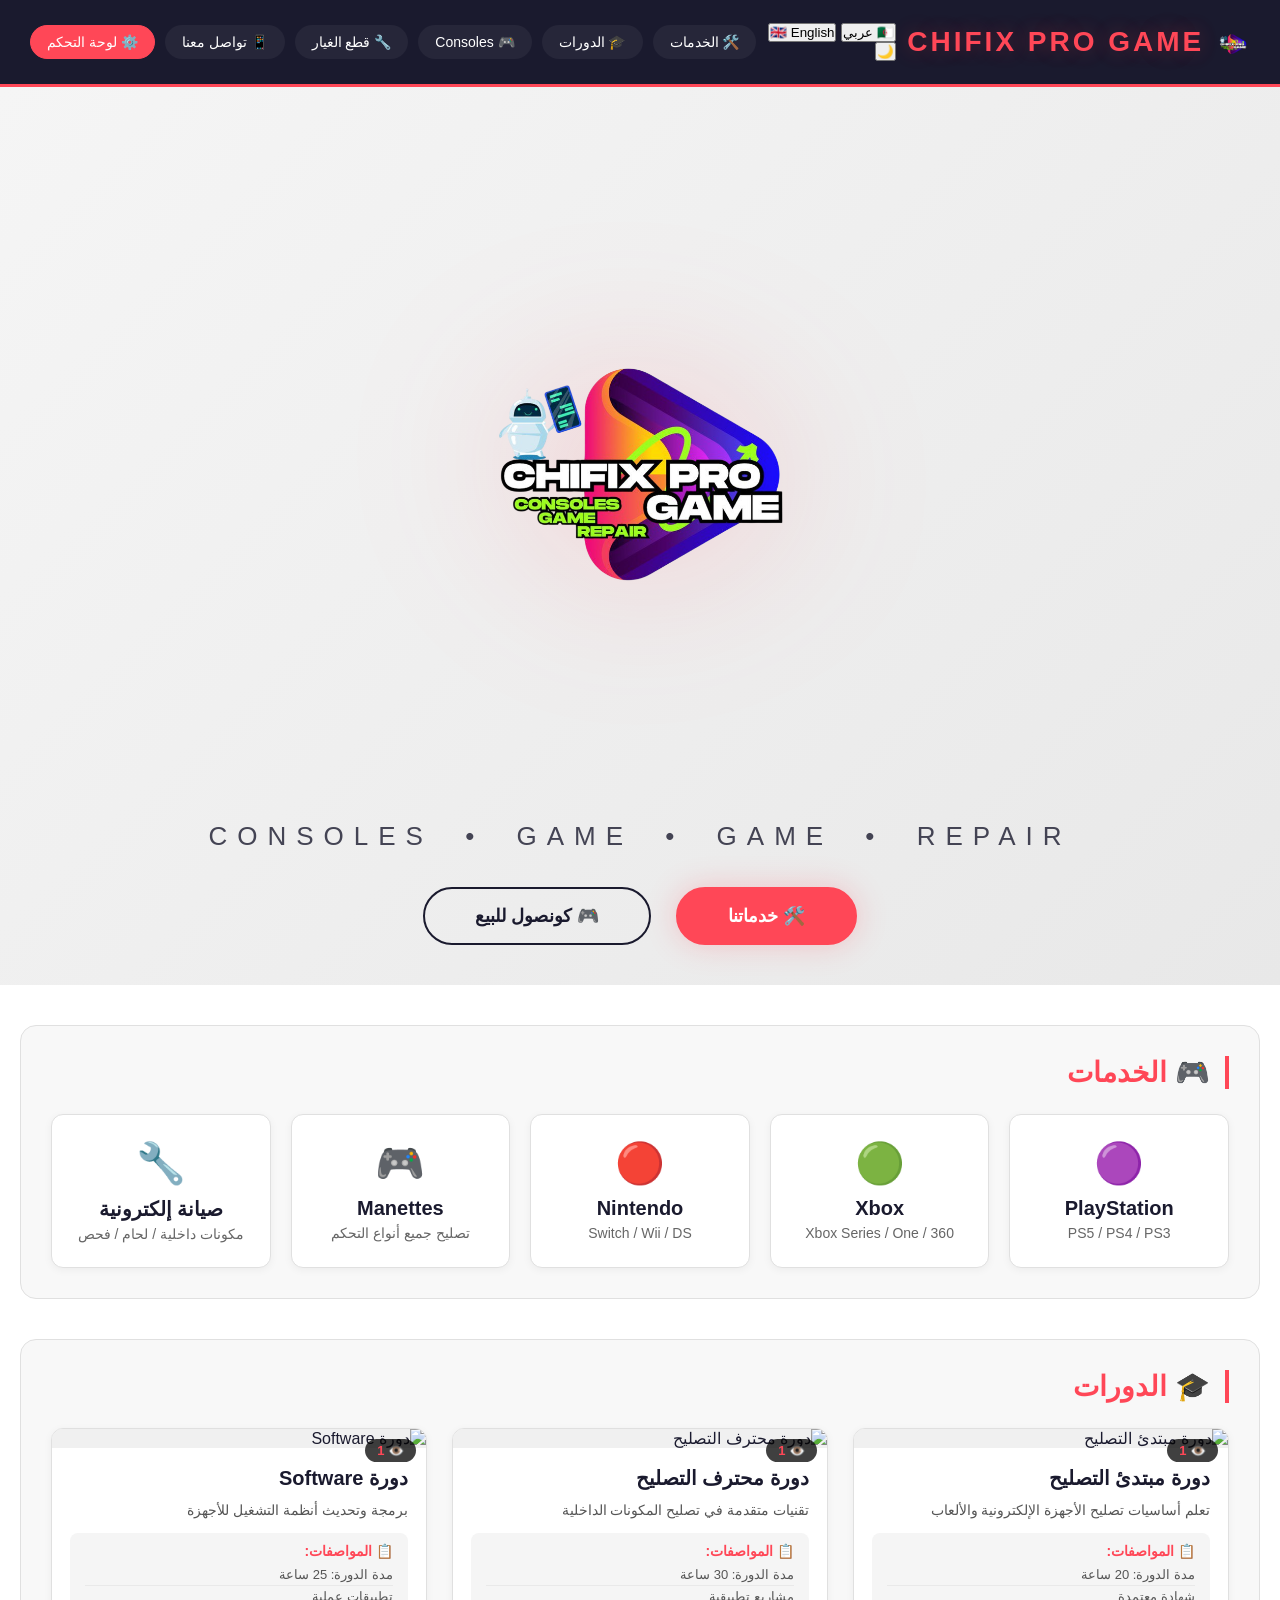
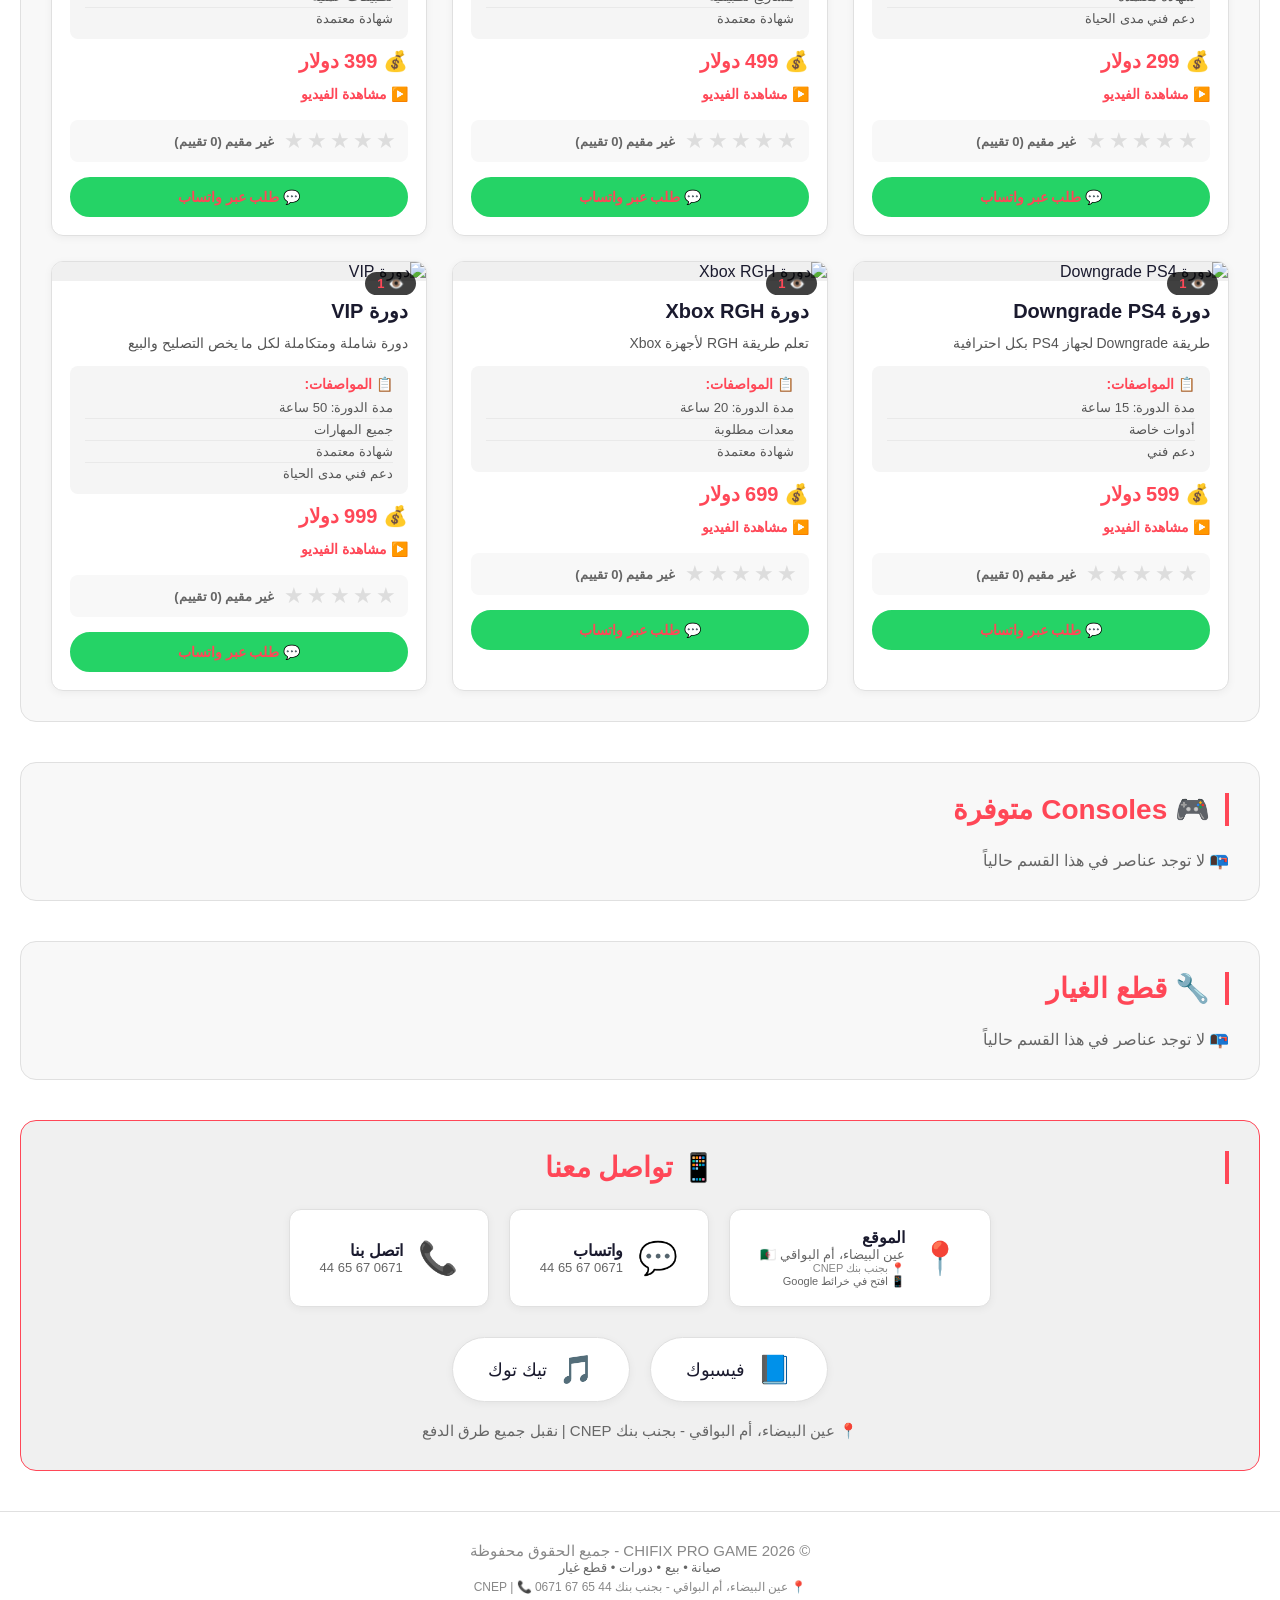
==== commit f7cf2bbc: "Update index.html" ====
--- a/index.html
+++ b/index.html
@@ -15,98 +15,107 @@
                 <img src="photo_2026-08-10_23-51-14.png" alt="CHIFIX PRO GAME" class="logo-img" />
                 <span class="logo-text">CHIFIX PRO GAME</span>
             </div>
+            <div class="header-controls">
+                <!-- ====== أزرار تبديل اللغة ====== -->
+                <div class="language-switcher">
+                    <button class="lang-btn active" data-lang="ar" onclick="switchLanguage('ar')">🇩🇿 عربي</button>
+                    <button class="lang-btn" data-lang="en" onclick="switchLanguage('en')">🇬🇧 English</button>
+                </div>
+                <!-- ====== زر الوضع الليلي ====== -->
+                <button onclick="toggleDarkMode()" class="dark-mode-btn" id="darkModeToggle">🌙</button>
+            </div>
             <nav>
-                <a href="#services">🛠️ الخدمات</a>
-                <a href="#courses">🎓 الدورات</a>
-                <a href="#consoles">🎮 Consoles</a>
-                <a href="#parts">🔧 قطع الغيار</a>
-                <a href="#contact">📱 تواصل معنا</a>
-                <a href="admin.html" target="_blank">⚙️ لوحة التحكم</a>
+                <a href="#services" data-key="nav_services">🛠️ الخدمات</a>
+                <a href="#courses" data-key="nav_courses">🎓 الدورات</a>
+                <a href="#consoles" data-key="nav_consoles">🎮 Consoles</a>
+                <a href="#parts" data-key="nav_parts">🔧 قطع الغيار</a>
+                <a href="#contact" data-key="nav_contact">📱 تواصل معنا</a>
+                <a href="admin.html" target="_blank" data-key="nav_admin">⚙️ لوحة التحكم</a>
             </nav>
         </div>
     </header>
 
-    <!-- ====== قسم الهيرو (الشعار كبير جداً في المنتصف) ====== -->
+    <!-- ====== قسم الهيرو ====== -->
     <section class="hero">
         <div class="hero-overlay">
             <img src="photo_2026-08-10_23-51-14.png" alt="CHIFIX PRO GAME" class="hero-logo-large" />
-            <p class="hero-subtitle">CONSOLES • GAME • GAME • REPAIR</p>
+            <p class="hero-subtitle" data-key="hero_subtitle">CONSOLES • GAME • GAME • REPAIR</p>
             <div class="hero-buttons">
-                <a href="#services" class="hero-btn primary">🛠️ خدماتنا</a>
-                <a href="#consoles" class="hero-btn secondary">🎮 كونصول للبيع</a>
+                <a href="#services" class="hero-btn primary" data-key="hero_services">🛠️ خدماتنا</a>
+                <a href="#consoles" class="hero-btn secondary" data-key="hero_consoles">🎮 كونصول للبيع</a>
             </div>
         </div>
     </section>
 
     <!-- ====== 🎮 الخدمات ====== -->
     <section id="services" class="section">
-        <h2>🎮 الخدمات</h2>
+        <h2 data-key="services_title">🎮 الخدمات</h2>
         <div class="services-grid">
             <div class="service-card">
                 <span class="icon">🟣</span>
-                <h3>PlayStation</h3>
-                <p>PS5 / PS4 / PS3</p>
+                <h3 data-key="service_ps">PlayStation</h3>
+                <p data-key="service_ps_desc">PS5 / PS4 / PS3</p>
             </div>
             <div class="service-card">
                 <span class="icon">🟢</span>
-                <h3>Xbox</h3>
-                <p>Xbox Series / One / 360</p>
+                <h3 data-key="service_xbox">Xbox</h3>
+                <p data-key="service_xbox_desc">Xbox Series / One / 360</p>
             </div>
             <div class="service-card">
                 <span class="icon">🔴</span>
-                <h3>Nintendo</h3>
-                <p>Switch / Wii / DS</p>
+                <h3 data-key="service_nintendo">Nintendo</h3>
+                <p data-key="service_nintendo_desc">Switch / Wii / DS</p>
             </div>
             <div class="service-card">
                 <span class="icon">🎮</span>
-                <h3>Manettes</h3>
-                <p>تصليح جميع أنواع التحكم</p>
+                <h3 data-key="service_controllers">Manettes</h3>
+                <p data-key="service_controllers_desc">تصليح جميع أنواع التحكم</p>
             </div>
             <div class="service-card">
                 <span class="icon">🔧</span>
-                <h3>صيانة إلكترونية</h3>
-                <p>مكونات داخلية / لحام / فحص</p>
+                <h3 data-key="service_electronic">صيانة إلكترونية</h3>
+                <p data-key="service_electronic_desc">مكونات داخلية / لحام / فحص</p>
             </div>
         </div>
     </section>
 
     <!-- ====== 🎓 الدورات ====== -->
     <section id="courses" class="section">
-        <h2>🎓 الدورات</h2>
+        <h2 data-key="courses_title">🎓 الدورات</h2>
         <div id="coursesContainer" class="card-grid"></div>
     </section>
 
     <!-- ====== 🎮 Consoles متوفرة ====== -->
     <section id="consoles" class="section">
-        <h2>🎮 Consoles متوفرة</h2>
+        <h2 data-key="consoles_title">🎮 Consoles متوفرة</h2>
         <div id="consolesContainer" class="card-grid"></div>
     </section>
 
     <!-- ====== 🔧 قطع الغيار ====== -->
     <section id="parts" class="section">
-        <h2>🔧 قطع الغيار</h2>
+        <h2 data-key="parts_title">🔧 قطع الغيار</h2>
         <div id="partsContainer" class="card-grid"></div>
     </section>
 
     <!-- ====== 📱 تواصل معنا ====== -->
     <section id="contact" class="section contact-section">
-        <h2>📱 تواصل معنا</h2>
+        <h2 data-key="contact_title">📱 تواصل معنا</h2>
 
         <div class="contact-info-grid">
             <a href="https://maps.app.goo.gl/Rf1w5tAcqwq7KiMt6" target="_blank" class="contact-card">
                 <span class="contact-icon">📍</span>
                 <div>
-                    <span style="font-weight:bold;">الموقع</span>
-                    <span style="font-size:13px;color:#666;display:block;">عين البيضاء، أم البواقي 🇩🇿</span>
-                    <span style="font-size:11px;color:#888;display:block;">📍 بجنب بنك CNEP</span>
-                    <span style="font-size:11px;color:#666;display:block;">📱 افتح في خرائط Google</span>
+                    <span style="font-weight:bold;" data-key="contact_location">الموقع</span>
+                    <span style="font-size:13px;color:#666;display:block;" data-key="contact_location_detail">عين البيضاء، أم البواقي 🇩🇿</span>
+                    <span style="font-size:11px;color:#888;display:block;" data-key="contact_location_near">📍 بجنب بنك CNEP</span>
+                    <span style="font-size:11px;color:#666;display:block;" data-key="contact_location_open">📱 افتح في خرائط Google</span>
                 </div>
             </a>
 
             <a href="https://wa.me/213671676544" target="_blank" class="contact-card whatsapp">
                 <span class="contact-icon">💬</span>
                 <div>
-                    <span style="font-weight:bold;">واتساب</span>
+                    <span style="font-weight:bold;" data-key="contact_whatsapp">واتساب</span>
                     <span style="font-size:13px;color:#666;display:block;">0671 67 65 44</span>
                 </div>
             </a>
@@ -114,7 +123,7 @@
             <a href="tel:0671676544" class="contact-card phone">
                 <span class="contact-icon">📞</span>
                 <div>
-                    <span style="font-weight:bold;">اتصل بنا</span>
+                    <span style="font-weight:bold;" data-key="contact_call">اتصل بنا</span>
                     <span style="font-size:13px;color:#666;display:block;">0671 67 65 44</span>
                 </div>
             </a>
@@ -123,22 +132,22 @@
         <div class="social-grid">
             <a href="https://www.facebook.com/share/198fqwXZd1/?mibextid=wwXIfr" target="_blank" class="social-card facebook">
                 <span class="social-icon">📘</span>
-                <span>فيسبوك</span>
+                <span data-key="social_facebook">فيسبوك</span>
             </a>
             <a href="https://www.tiktok.com/@chifixprogame" target="_blank" class="social-card tiktok">
                 <span class="social-icon">🎵</span>
-                <span>تيك توك</span>
-            </a>
-        </div>
-
-        <p class="contact-note">📍 عين البيضاء، أم البواقي - بجنب بنك CNEP | نقبل جميع طرق الدفع</p>
+                <span data-key="social_tiktok">تيك توك</span>
+            </a>
+        </div>
+
+        <p class="contact-note" data-key="contact_note">📍 عين البيضاء، أم البواقي - بجنب بنك CNEP | نقبل جميع طرق الدفع</p>
     </section>
 
     <!-- ====== الفوتر ====== -->
     <footer>
-        <p>© 2026 CHIFIX PRO GAME - جميع الحقوق محفوظة</p>
-        <p style="color: #666; font-size: 13px;">صيانة • بيع • دورات • قطع غيار</p>
-        <p style="color: #888; font-size: 12px; margin-top: 5px;">📍 عين البيضاء، أم البواقي - بجنب بنك CNEP | 📞 0671 67 65 44</p>
+        <p data-key="footer_copyright">© 2026 CHIFIX PRO GAME - جميع الحقوق محفوظة</p>
+        <p style="color: #666; font-size: 13px;" data-key="footer_tagline">صيانة • بيع • دورات • قطع غيار</p>
+        <p style="color: #888; font-size: 12px; margin-top: 5px;" data-key="footer_location">📍 عين البيضاء، أم البواقي - بجنب بنك CNEP | 📞 0671 67 65 44</p>
     </footer>
 
     <script src="script.js"></script>
@@ -148,6 +157,8 @@
             displayItems('course', 'coursesContainer');
             displayItems('console', 'consolesContainer');
             displayItems('part', 'partsContainer');
+            loadLanguage();
+            loadDarkMode();
         };
 
         function addDefaultCourses() {
@@ -160,12 +171,15 @@
                     id: Date.now() + 1,
                     type: 'course',
                     title: 'دورة مبتدئ التصليح',
+                    title_en: 'Beginner Repair Course',
                     description: 'تعلم أساسيات تصليح الأجهزة الإلكترونية والألعاب',
+                    description_en: 'Learn the basics of repairing electronic devices and games',
                     price: '299',
                     image: 'https://via.placeholder.com/300x200/252540/ff4757?text=مبتدئ+التصليح',
                     video: '#',
                     images: [],
                     specs: ['مدة الدورة: 20 ساعة', 'شهادة معتمدة', 'دعم فني مدى الحياة'],
+                    specs_en: ['Duration: 20 hours', 'Certified certificate', 'Lifetime technical support'],
                     views: 0,
                     ratings: [],
                     averageRating: 0,
@@ -175,12 +189,15 @@
                     id: Date.now() + 2,
                     type: 'course',
                     title: 'دورة محترف التصليح',
+                    title_en: 'Professional Repair Course',
                     description: 'تقنيات متقدمة في تصليح المكونات الداخلية',
+                    description_en: 'Advanced techniques in repairing internal components',
                     price: '499',
                     image: 'https://via.placeholder.com/300x200/252540/ff4757?text=محترف+التصليح',
                     video: '#',
                     images: [],
                     specs: ['مدة الدورة: 30 ساعة', 'مشاريع تطبيقية', 'شهادة معتمدة'],
+                    specs_en: ['Duration: 30 hours', 'Practical projects', 'Certified certificate'],
                     views: 0,
                     ratings: [],
                     averageRating: 0,
@@ -190,12 +207,15 @@
                     id: Date.now() + 3,
                     type: 'course',
                     title: 'دورة Software',
+                    title_en: 'Software Course',
                     description: 'برمجة وتحديث أنظمة التشغيل للأجهزة',
+                    description_en: 'Programming and updating device operating systems',
                     price: '399',
                     image: 'https://via.placeholder.com/300x200/252540/ff4757?text=Software',
                     video: '#',
                     images: [],
                     specs: ['مدة الدورة: 25 ساعة', 'تطبيقات عملية', 'شهادة معتمدة'],
+                    specs_en: ['Duration: 25 hours', 'Practical applications', 'Certified certificate'],
                     views: 0,
                     ratings: [],
                     averageRating: 0,
@@ -205,12 +225,15 @@
                     id: Date.now() + 4,
                     type: 'course',
                     title: 'دورة Downgrade PS4',
+                    title_en: 'PS4 Downgrade Course',
                     description: 'طريقة Downgrade لجهاز PS4 بكل احترافية',
+                    description_en: 'Professional PS4 downgrade method',
                     price: '599',
                     image: 'https://via.placeholder.com/300x200/252540/ff4757?text=Downgrade+PS4',
                     video: '#',
                     images: [],
                     specs: ['مدة الدورة: 15 ساعة', 'أدوات خاصة', 'دعم فني'],
+                    specs_en: ['Duration: 15 hours', 'Special tools', 'Technical support'],
                     views: 0,
                     ratings: [],
                     averageRating: 0,
@@ -220,12 +243,15 @@
                     id: Date.now() + 5,
                     type: 'course',
                     title: 'دورة Xbox RGH',
+                    title_en: 'Xbox RGH Course',
                     description: 'تعلم طريقة RGH لأجهزة Xbox',
+                    description_en: 'Learn the RGH method for Xbox consoles',
                     price: '699',
                     image: 'https://via.placeholder.com/300x200/252540/ff4757?text=Xbox+RGH',
                     video: '#',
                     images: [],
                     specs: ['مدة الدورة: 20 ساعة', 'معدات مطلوبة', 'شهادة معتمدة'],
+                    specs_en: ['Duration: 20 hours', 'Required equipment', 'Certified certificate'],
                     views: 0,
                     ratings: [],
                     averageRating: 0,
@@ -235,12 +261,15 @@
                     id: Date.now() + 6,
                     type: 'course',
                     title: 'دورة VIP',
+                    title_en: 'VIP Course',
                     description: 'دورة شاملة ومتكاملة لكل ما يخص التصليح والبيع',
+                    description_en: 'Comprehensive course for repair and sales',
                     price: '999',
                     image: 'https://via.placeholder.com/300x200/252540/ff4757?text=VIP',
                     video: '#',
                     images: [],
                     specs: ['مدة الدورة: 50 ساعة', 'جميع المهارات', 'شهادة معتمدة', 'دعم فني مدى الحياة'],
+                    specs_en: ['Duration: 50 hours', 'All skills', 'Certified certificate', 'Lifetime technical support'],
                     views: 0,
                     ratings: [],
                     averageRating: 0,
--- a/style.css
+++ b/style.css
@@ -97,56 +97,63 @@
 
 /* ===== قسم الهيرو ===== */
 .hero {
-    min-height: 85vh;
+    min-height: 90vh;
     background: linear-gradient(135deg, #f5f5f5, #e8e8e8);
     display: flex;
     align-items: center;
     justify-content: center;
     text-align: center;
-    padding: 60px 20px;
+    padding: 40px 20px;
 }
 
 .hero-overlay {
-    max-width: 1000px;
+    max-width: 1100px;
     width: 100%;
 }
 
-/* ===== الشعار الكبير في المنتصف ===== */
+/* ===== الشعار الكبير جداً في المنتصف ===== */
 .hero-logo-large {
-    max-width: 70%;
+    max-width: 85%;
     width: auto;
     height: auto;
-    max-height: 500px;
+    max-height: 650px;
     object-fit: contain;
     background: transparent;
-    filter: drop-shadow(0 0 60px rgba(255, 71, 87, 0.15));
-    margin-bottom: 20px;
-    transition: 0.3s;
+    filter: drop-shadow(0 0 80px rgba(255, 71, 87, 0.2));
+    margin-bottom: 25px;
+    transition: 0.5s;
+    animation: floatLogo 3s ease-in-out infinite;
 }
 
 .hero-logo-large:hover {
-    transform: scale(1.03);
-    filter: drop-shadow(0 0 80px rgba(255, 71, 87, 0.25));
+    transform: scale(1.05);
+    filter: drop-shadow(0 0 100px rgba(255, 71, 87, 0.35));
+}
+
+@keyframes floatLogo {
+    0%, 100% { transform: translateY(0px); }
+    50% { transform: translateY(-18px); }
 }
 
 .hero-subtitle {
     color: #1a1a2e;
-    font-size: 24px;
-    letter-spacing: 8px;
+    font-size: 26px;
+    letter-spacing: 10px;
     margin: 15px 0 35px;
     opacity: 0.8;
-    word-spacing: 12px;
+    word-spacing: 15px;
+    font-weight: 300;
 }
 
 .hero-buttons {
     display: flex;
     justify-content: center;
-    gap: 20px;
+    gap: 25px;
     flex-wrap: wrap;
 }
 
 .hero-btn {
-    padding: 14px 45px;
+    padding: 16px 50px;
     border-radius: 50px;
     text-decoration: none;
     font-size: 18px;
@@ -159,14 +166,14 @@
     background: #ff4757;
     color: #fff;
     border: 2px solid #ff4757;
-    box-shadow: 0 0 30px rgba(255, 71, 87, 0.2);
+    box-shadow: 0 0 30px rgba(255, 71, 87, 0.25);
 }
 
 .hero-btn.primary:hover {
     background: transparent;
     color: #ff4757;
     transform: scale(1.05);
-    box-shadow: 0 0 50px rgba(255, 71, 87, 0.3);
+    box-shadow: 0 0 50px rgba(255, 71, 87, 0.4);
 }
 
 .hero-btn.secondary {
@@ -494,7 +501,7 @@
     left: 0;
     width: 100%;
     height: 100%;
-    background: rgba(0,0,0,0.9);
+    background: rgba(0,0,0,0.92);
     z-index: 9999;
     display: flex;
     align-items: center;
@@ -508,7 +515,7 @@
     max-height: 90%;
     object-fit: contain;
     border-radius: 8px;
-    box-shadow: 0 0 50px rgba(255,71,87,0.3);
+    box-shadow: 0 0 60px rgba(255,71,87,0.2);
 }
 
 .lightbox-overlay .close-lightbox {
@@ -663,7 +670,7 @@
     
     .hero-logo-large {
         max-width: 95%;
-        max-height: 280px;
+        max-height: 350px;
     }
     
     .hero-subtitle {
